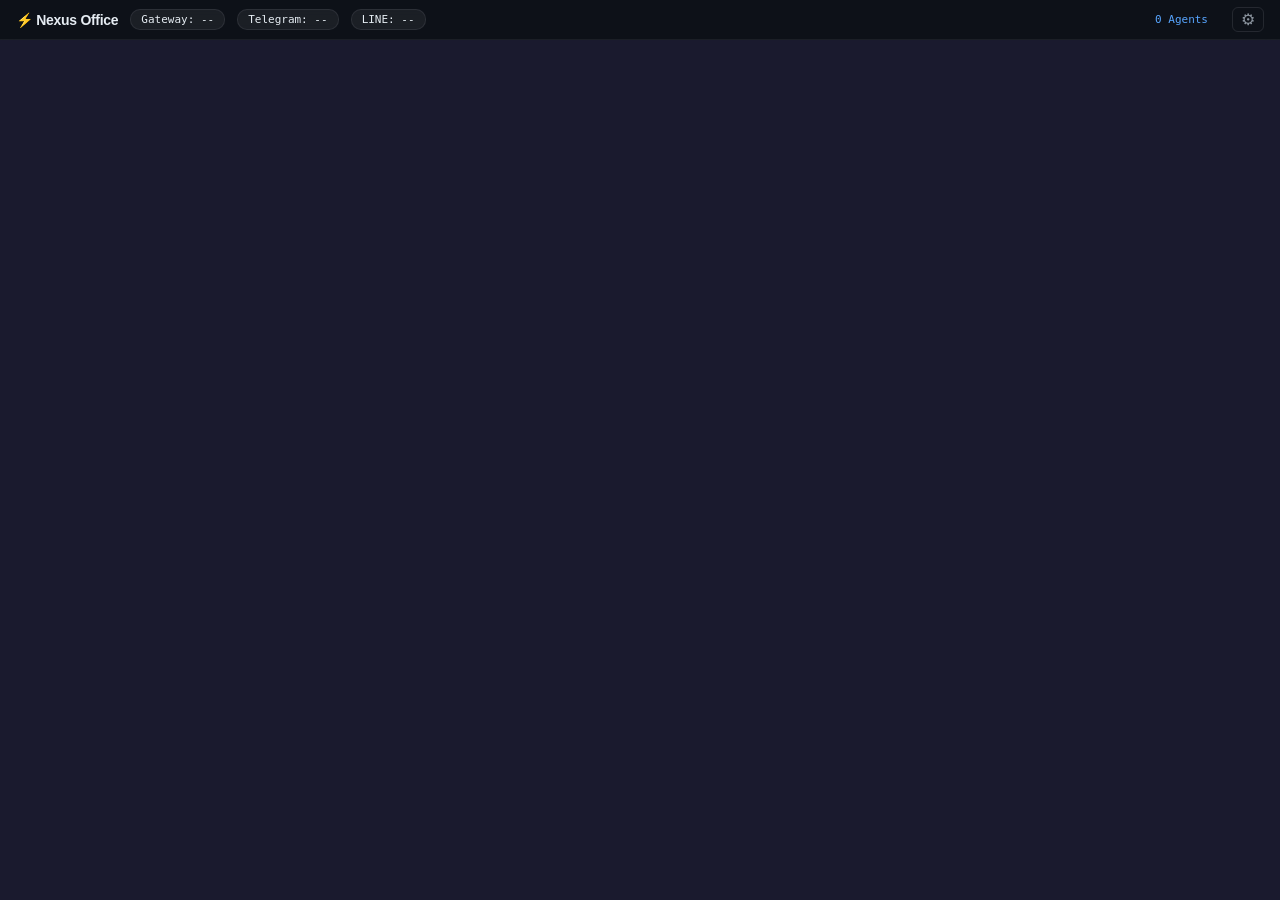
==== dashboard/index.html @ 784ea8e8 "feat: dashboard interactive upgrade — chat, notifications, settings, mobile - Fix roundRect polyfill" ====
<!DOCTYPE html>
<html lang="zh-Hant">
<head>
  <meta charset="UTF-8">
  <meta name="viewport" content="width=device-width, initial-scale=1.0, user-scalable=no, viewport-fit=cover">
  <title>⚡ Nexus Office — OpenClaw AI Agents</title>
  <link rel="icon" href="data:image/svg+xml,<svg xmlns='http://www.w3.org/2000/svg' viewBox='0 0 100 100'><text y='.9em' font-size='90'>⚡</text></svg>">
  <link rel="stylesheet" href="css/styles.css">
</head>
<body>
  <!-- Status Bar -->
  <div class="status-bar">
    <div class="status-left">
      <span class="logo">⚡ Nexus Office</span>
      <span class="status-pill" id="gw-pill">Gateway: --</span>
      <span class="status-pill" id="tg-pill">Telegram: --</span>
      <span class="status-pill" id="line-pill">LINE: --</span>
    </div>
    <div class="status-right">
      <span id="agent-count">0 Agents</span>
      <span id="clock"></span>
      <button class="settings-btn" id="settings-btn" title="設定">⚙</button>
    </div>
  </div>

  <!-- Main Canvas -->
  <canvas id="office"></canvas>

  <!-- Agent Info Panel (shown on hover) -->
  <div class="agent-panel" id="agent-panel" style="display:none">
    <div class="agent-panel-name" id="panel-name"></div>
    <div class="agent-panel-role" id="panel-role"></div>
    <div class="agent-panel-status" id="panel-status"></div>
  </div>

  <script src="js/pixel-sprites.js"></script>
  <script src="js/office-scene.js"></script>
  <script src="js/status-fetcher.js"></script>
  <script src="js/gateway-client.js"></script>
  <script src="js/notifications.js"></script>
  <script src="js/chat-panel.js"></script>
  <script src="js/settings-panel.js"></script>
  <script src="js/app.js"></script>
</body>
</html>
---- dashboard/css/styles.css ----
/* Nexus Office Dashboard — Pixel Art Theme */

:root {
  --bg: #1a1a2e;
  --bar-bg: rgba(13, 17, 23, 0.92);
  --text: #e6edf3;
  --text-dim: #8b949e;
  --green: #3fb950;
  --yellow: #d29922;
  --red: #f85149;
  --accent: #58a6ff;
  --font-mono: 'SF Mono', 'Fira Code', 'Cascadia Code', monospace;
  --font-sans: 'PingFang TC', 'Noto Sans TC', -apple-system, BlinkMacSystemFont, 'Segoe UI', sans-serif;
}

* { margin: 0; padding: 0; box-sizing: border-box; }

body {
  background: var(--bg);
  overflow: hidden;
  cursor: default;
  font-family: var(--font-sans);
}

/* Status Bar */
.status-bar {
  position: fixed;
  top: 0;
  left: 0;
  right: 0;
  height: 40px;
  background: var(--bar-bg);
  backdrop-filter: blur(8px);
  display: flex;
  justify-content: space-between;
  align-items: center;
  padding: 0 16px;
  z-index: 100;
  border-bottom: 1px solid rgba(255,255,255,0.06);
  font-size: 13px;
  color: var(--text);
}

.status-left, .status-right {
  display: flex;
  align-items: center;
  gap: 12px;
}

.logo {
  font-weight: 700;
  font-size: 14px;
  letter-spacing: -0.3px;
}

.status-pill {
  font-family: var(--font-mono);
  font-size: 11px;
  padding: 3px 10px;
  border-radius: 10px;
  background: rgba(255,255,255,0.06);
  border: 1px solid rgba(255,255,255,0.08);
}

.status-pill.ok {
  color: var(--green);
  border-color: rgba(63, 185, 80, 0.3);
  background: rgba(63, 185, 80, 0.08);
}

.status-pill.warn {
  color: var(--yellow);
  border-color: rgba(210, 153, 34, 0.3);
  background: rgba(210, 153, 34, 0.08);
}

.status-pill.err {
  color: var(--red);
  border-color: rgba(248, 81, 73, 0.3);
  background: rgba(248, 81, 73, 0.08);
}

#agent-count {
  font-family: var(--font-mono);
  font-size: 11px;
  color: var(--accent);
}

#clock {
  font-family: var(--font-mono);
  font-size: 11px;
  color: var(--text-dim);
}

/* Canvas — JS controls size via resize(); no vw/vh conflict */
#office {
  position: fixed;
  top: 0;
  left: 0;
  display: block;
  image-rendering: pixelated;
  image-rendering: crisp-edges;
}

/* Agent Info Panel */
.agent-panel {
  position: fixed;
  background: var(--bar-bg);
  backdrop-filter: blur(8px);
  border: 1px solid rgba(255,255,255,0.1);
  border-radius: 8px;
  padding: 10px 14px;
  z-index: 200;
  pointer-events: none;
  min-width: 140px;
}

.agent-panel-name {
  font-weight: 700;
  font-size: 13px;
  color: var(--text);
  margin-bottom: 2px;
}

.agent-panel-role {
  font-size: 11px;
  color: var(--accent);
  margin-bottom: 4px;
}

.agent-panel-status {
  font-family: var(--font-mono);
  font-size: 10px;
  color: var(--green);
}

/* Settings gear button */
.settings-btn {
  background: none;
  border: 1px solid rgba(255,255,255,0.1);
  border-radius: 6px;
  color: var(--text-dim);
  cursor: pointer;
  font-size: 16px;
  padding: 2px 8px;
  transition: color 0.2s, border-color 0.2s;
}
.settings-btn:hover {
  color: var(--text);
  border-color: rgba(255,255,255,0.2);
}

/* ═══════════════════════════════════════════════
   Chat Panel — 桌面右側 360px / 手機底部 70vh sheet
   ═══════════════════════════════════════════════ */
.chat-overlay {
  position: fixed; inset: 0;
  background: rgba(0,0,0,0.4);
  z-index: 290;
  opacity: 0;
  pointer-events: none;
  transition: opacity 0.3s;
}
.chat-overlay.open {
  opacity: 1;
  pointer-events: auto;
}

.chat-panel {
  position: fixed;
  top: 0; right: 0; bottom: 0;
  width: 360px;
  background: #0d1117;
  border-left: 1px solid rgba(255,255,255,0.08);
  z-index: 300;
  display: flex;
  flex-direction: column;
  transform: translateX(100%);
  transition: transform 0.3s ease;
}
.chat-panel.open {
  transform: translateX(0);
}

.chat-handle {
  display: none;
}

.chat-header {
  display: flex;
  justify-content: space-between;
  align-items: center;
  padding: 12px 16px;
  border-bottom: 1px solid rgba(255,255,255,0.06);
  flex-shrink: 0;
}

.chat-title {
  font-weight: 700;
  font-size: 14px;
  color: var(--text);
}

.chat-close-btn {
  background: none;
  border: none;
  color: var(--text-dim);
  cursor: pointer;
  font-size: 18px;
  padding: 4px 8px;
  border-radius: 4px;
  transition: background 0.2s;
}
.chat-close-btn:hover {
  background: rgba(255,255,255,0.08);
  color: var(--text);
}

.chat-offline {
  padding: 8px 16px;
  font-size: 12px;
  color: var(--yellow);
  background: rgba(210, 153, 34, 0.08);
  border-bottom: 1px solid rgba(210, 153, 34, 0.15);
  display: none;
}

.chat-messages {
  flex: 1;
  overflow-y: auto;
  padding: 12px 16px;
  display: flex;
  flex-direction: column;
  gap: 8px;
}

.chat-msg {
  display: flex;
}
.chat-msg-user { justify-content: flex-end; }
.chat-msg-agent { justify-content: flex-start; }
.chat-msg-system { justify-content: center; }

.chat-bubble {
  max-width: 80%;
  padding: 8px 12px;
  border-radius: 12px;
  font-size: 13px;
  line-height: 1.5;
  word-break: break-word;
}

.chat-msg-user .chat-bubble {
  background: var(--accent);
  color: #fff;
  border-bottom-right-radius: 4px;
}

.chat-msg-agent .chat-bubble {
  background: rgba(255,255,255,0.08);
  color: var(--text);
  border-bottom-left-radius: 4px;
}

.chat-msg-system .chat-bubble {
  background: rgba(255,255,255,0.04);
  color: var(--text-dim);
  font-size: 11px;
}

.chat-typing {
  padding: 4px 16px;
  font-size: 12px;
  color: var(--text-dim);
  font-style: italic;
  display: none;
}

.chat-input-area {
  display: flex;
  gap: 8px;
  padding: 12px 16px;
  padding-bottom: calc(12px + env(safe-area-inset-bottom, 0));
  border-top: 1px solid rgba(255,255,255,0.06);
  flex-shrink: 0;
}

.chat-input {
  flex: 1;
  background: rgba(255,255,255,0.06);
  border: 1px solid rgba(255,255,255,0.1);
  border-radius: 8px;
  padding: 8px 12px;
  color: var(--text);
  font-size: 13px;
  outline: none;
  font-family: inherit;
}
.chat-input:focus {
  border-color: var(--accent);
}
.chat-input:disabled {
  opacity: 0.4;
}

.chat-send-btn {
  background: var(--accent);
  color: #fff;
  border: none;
  border-radius: 8px;
  padding: 8px 16px;
  font-size: 13px;
  font-weight: 600;
  cursor: pointer;
  transition: opacity 0.2s;
  font-family: inherit;
}
.chat-send-btn:hover { opacity: 0.85; }
.chat-send-btn:disabled { opacity: 0.4; cursor: default; }

/* ═══════════════════════════════════════════════
   Toast Notifications
   ═══════════════════════════════════════════════ */
.toast-container {
  position: fixed;
  top: 52px;
  right: 16px;
  z-index: 400;
  display: flex;
  flex-direction: column;
  gap: 8px;
  pointer-events: none;
}

.toast {
  padding: 10px 16px;
  border-radius: 8px;
  font-size: 13px;
  color: var(--text);
  backdrop-filter: blur(8px);
  pointer-events: auto;
  cursor: pointer;
  transform: translateX(120%);
  opacity: 0;
  transition: transform 0.3s ease, opacity 0.3s ease;
  max-width: 320px;
  word-break: break-word;
}
.toast.show {
  transform: translateX(0);
  opacity: 1;
}
.toast.hide {
  transform: translateX(120%);
  opacity: 0;
}

.toast-info     { background: rgba(88, 166, 255, 0.15); border: 1px solid rgba(88, 166, 255, 0.3); }
.toast-success  { background: rgba(63, 185, 80, 0.15);  border: 1px solid rgba(63, 185, 80, 0.3); }
.toast-warning  { background: rgba(210, 153, 34, 0.15); border: 1px solid rgba(210, 153, 34, 0.3); }
.toast-error    { background: rgba(248, 81, 73, 0.15);  border: 1px solid rgba(248, 81, 73, 0.3); }

/* ═══════════════════════════════════════════════
   Settings Modal
   ═══════════════════════════════════════════════ */
.settings-overlay {
  position: fixed; inset: 0;
  background: rgba(0,0,0,0.5);
  z-index: 490;
  opacity: 0;
  pointer-events: none;
  transition: opacity 0.3s;
}
.settings-overlay.open {
  opacity: 1;
  pointer-events: auto;
}

.settings-modal {
  position: fixed;
  top: 50%; left: 50%;
  transform: translate(-50%, -50%) scale(0.95);
  background: #161b22;
  border: 1px solid rgba(255,255,255,0.1);
  border-radius: 12px;
  padding: 24px;
  z-index: 500;
  width: 360px;
  max-width: 90vw;
  opacity: 0;
  pointer-events: none;
  transition: transform 0.3s ease, opacity 0.3s ease;
}
.settings-modal.open {
  transform: translate(-50%, -50%) scale(1);
  opacity: 1;
  pointer-events: auto;
}

.settings-title {
  font-size: 16px;
  font-weight: 700;
  color: var(--text);
  margin-bottom: 16px;
}

.settings-field {
  margin-bottom: 12px;
}
.settings-field label {
  display: block;
  font-size: 12px;
  color: var(--text-dim);
  margin-bottom: 4px;
}
.settings-input {
  width: 100%;
  background: rgba(255,255,255,0.06);
  border: 1px solid rgba(255,255,255,0.1);
  border-radius: 6px;
  padding: 8px 10px;
  color: var(--text);
  font-size: 13px;
  font-family: var(--font-mono);
  outline: none;
}
.settings-input:focus {
  border-color: var(--accent);
}

.settings-status {
  font-size: 12px;
  padding: 6px 0;
  margin-bottom: 8px;
}
.settings-status-connected { color: var(--green); }
.settings-status-connecting { color: var(--yellow); }
.settings-status-disconnected { color: var(--text-dim); }

.settings-buttons {
  display: flex;
  gap: 8px;
  justify-content: flex-end;
  margin-top: 16px;
}
.settings-btn-test,
.settings-btn-cancel,
.settings-btn-save {
  border: 1px solid rgba(255,255,255,0.1);
  border-radius: 6px;
  padding: 6px 14px;
  font-size: 13px;
  cursor: pointer;
  font-family: inherit;
  transition: background 0.2s;
}
.settings-btn-test {
  background: none;
  color: var(--accent);
  border-color: rgba(88,166,255,0.3);
}
.settings-btn-test:hover { background: rgba(88,166,255,0.08); }
.settings-btn-cancel {
  background: none;
  color: var(--text-dim);
}
.settings-btn-cancel:hover { background: rgba(255,255,255,0.06); }
.settings-btn-save {
  background: var(--accent);
  color: #fff;
  border-color: var(--accent);
}
.settings-btn-save:hover { opacity: 0.85; }

/* ═══════════════════════════════════════════════
   Mobile Responsive
   ═══════════════════════════════════════════════ */
@media (max-width: 640px) {
  .status-bar {
    font-size: 11px;
    padding: 0 8px;
    padding-top: env(safe-area-inset-top, 0);
    flex-wrap: wrap;
    height: auto;
    min-height: 36px;
    gap: 4px;
  }
  .status-left, .status-right { gap: 6px; }
  .status-left { flex-wrap: wrap; }
  .status-pill { font-size: 10px; padding: 2px 6px; }
  .logo { font-size: 12px; }
  #clock { display: none; }

  /* Chat panel → bottom sheet */
  .chat-panel {
    top: auto; right: 0; bottom: 0; left: 0;
    width: 100%;
    height: 70vh;
    border-left: none;
    border-top: 1px solid rgba(255,255,255,0.08);
    border-radius: 16px 16px 0 0;
    transform: translateY(100%);
  }
  .chat-panel.open {
    transform: translateY(0);
  }
  .chat-handle {
    display: flex;
    justify-content: center;
    padding: 8px 0 4px;
    flex-shrink: 0;
  }
  .chat-handle span {
    width: 36px;
    height: 4px;
    background: rgba(255,255,255,0.2);
    border-radius: 2px;
    display: block;
  }

  /* Toast */
  .toast-container {
    top: auto;
    bottom: 16px;
    right: 8px;
    left: 8px;
  }
  .toast { max-width: 100%; }
}
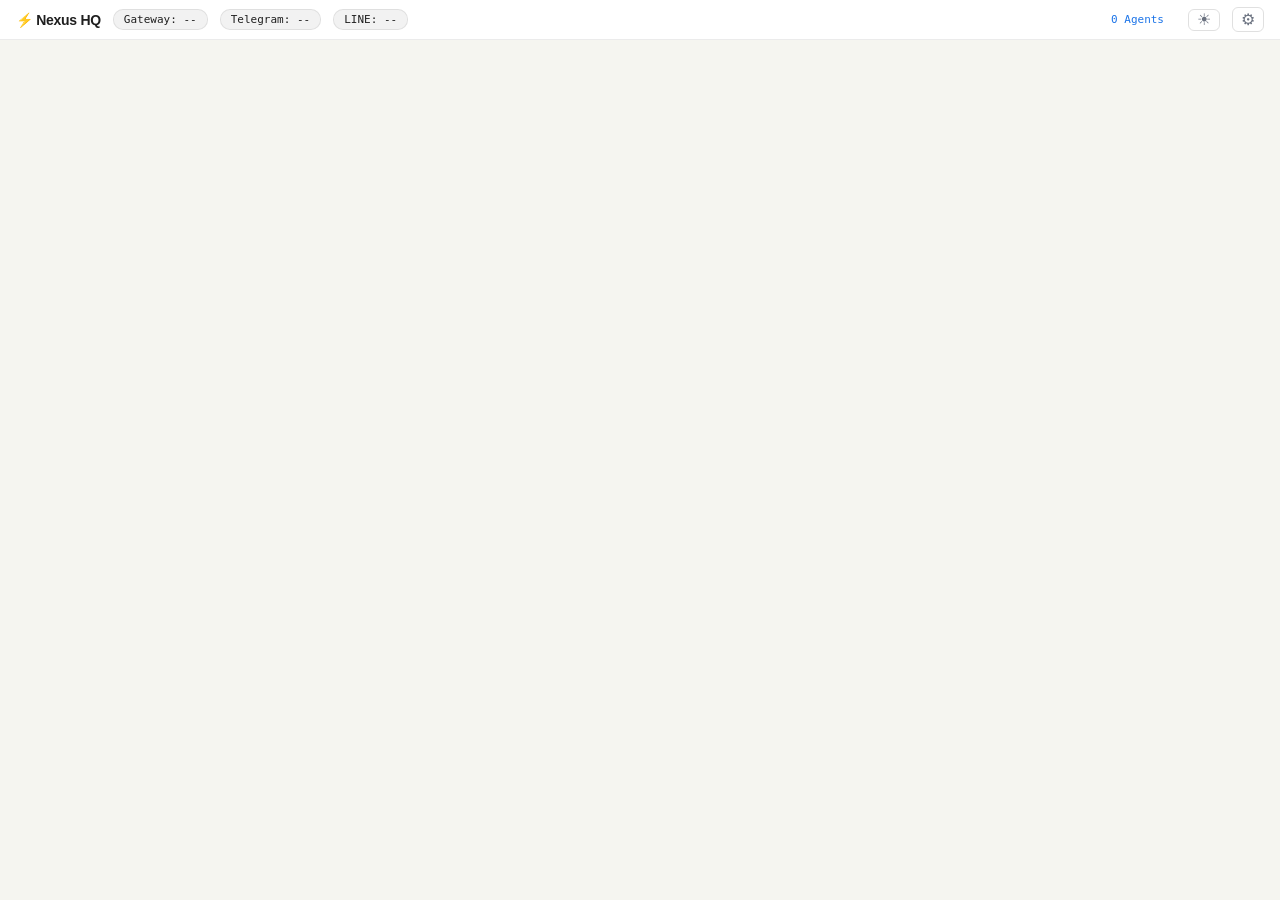
==== commit 8380844f: "feat: manufacturing HQ dashboard — 28x18 layout, OpenRouter streaming, dual theme - 28x18 pixel-art " ====
--- a/dashboard/index.html
+++ b/dashboard/index.html
@@ -9,34 +9,37 @@
 </head>
 <body>
   <!-- Status Bar -->
-  <div class="status-bar">
+  <div class="status-bar" role="banner">
     <div class="status-left">
-      <span class="logo">⚡ Nexus Office</span>
+      <span class="logo">⚡ Nexus HQ</span>
       <span class="status-pill" id="gw-pill">Gateway: --</span>
       <span class="status-pill" id="tg-pill">Telegram: --</span>
       <span class="status-pill" id="line-pill">LINE: --</span>
     </div>
     <div class="status-right">
-      <span id="agent-count">0 Agents</span>
-      <span id="clock"></span>
-      <button class="settings-btn" id="settings-btn" title="設定">⚙</button>
+      <span id="agent-count" aria-live="polite">0 Agents</span>
+      <span id="clock" aria-label="Clock"></span>
+      <button class="theme-btn" id="theme-btn" title="Toggle theme" aria-label="Toggle theme">☀</button>
+      <button class="settings-btn" id="settings-btn" title="Settings" aria-label="Settings">⚙</button>
     </div>
   </div>
 
   <!-- Main Canvas -->
-  <canvas id="office"></canvas>
+  <canvas id="office" role="img" aria-label="Manufacturing HQ pixel art office scene"></canvas>
 
   <!-- Agent Info Panel (shown on hover) -->
-  <div class="agent-panel" id="agent-panel" style="display:none">
+  <div class="agent-panel" id="agent-panel" style="display:none" role="tooltip">
     <div class="agent-panel-name" id="panel-name"></div>
     <div class="agent-panel-role" id="panel-role"></div>
     <div class="agent-panel-status" id="panel-status"></div>
   </div>
 
+  <!-- i18n MUST load first -->
+  <script src="js/i18n.js"></script>
   <script src="js/pixel-sprites.js"></script>
   <script src="js/office-scene.js"></script>
   <script src="js/status-fetcher.js"></script>
-  <script src="js/gateway-client.js"></script>
+  <script src="js/chat-client.js"></script>
   <script src="js/notifications.js"></script>
   <script src="js/chat-panel.js"></script>
   <script src="js/settings-panel.js"></script>
--- a/dashboard/css/styles.css
+++ b/dashboard/css/styles.css
@@ -1,16 +1,95 @@
-/* Nexus Office Dashboard — Pixel Art Theme */
-
+/* Nexus Office Dashboard — Enterprise Design System
+   Dual theme (light default / dark toggle)
+   Zero hardcoded colors — all via CSS custom properties */
+
+/* ═══════════════════════════════════════════════
+   Design Tokens (Light Theme — Default)
+   ═══════════════════════════════════════════════ */
 :root {
+  --bg: #f5f5f0;
+  --bar-bg: rgba(255, 255, 255, 0.95);
+  --bar-border: rgba(0, 0, 0, 0.08);
+  --text: #1f1f1f;
+  --text-dim: #6b7280;
+  --green: #16a34a;
+  --yellow: #ca8a04;
+  --red: #dc2626;
+  --accent: #1a73e8;
+  --surface: #ffffff;
+  --surface-hover: rgba(0, 0, 0, 0.04);
+  --input-bg: #f1f3f4;
+  --input-border: rgba(0, 0, 0, 0.12);
+  --input-focus: #1a73e8;
+  --overlay: rgba(0, 0, 0, 0.3);
+  --chat-bg: #ffffff;
+  --chat-border: rgba(0, 0, 0, 0.06);
+  --chat-agent-bg: rgba(0, 0, 0, 0.05);
+  --chat-agent-text: #1f1f1f;
+  --modal-bg: #ffffff;
+  --modal-border: rgba(0, 0, 0, 0.1);
+  --pill-bg: rgba(0, 0, 0, 0.05);
+  --pill-border: rgba(0, 0, 0, 0.08);
+  --pill-ok-bg: rgba(22, 163, 74, 0.08);
+  --pill-ok-border: rgba(22, 163, 74, 0.3);
+  --pill-warn-bg: rgba(202, 138, 4, 0.08);
+  --pill-warn-border: rgba(202, 138, 4, 0.3);
+  --pill-err-bg: rgba(220, 38, 38, 0.08);
+  --pill-err-border: rgba(220, 38, 38, 0.3);
+  --toast-info-bg: rgba(26, 115, 232, 0.12);
+  --toast-info-border: rgba(26, 115, 232, 0.3);
+  --toast-ok-bg: rgba(22, 163, 74, 0.12);
+  --toast-ok-border: rgba(22, 163, 74, 0.3);
+  --toast-warn-bg: rgba(202, 138, 4, 0.12);
+  --toast-warn-border: rgba(202, 138, 4, 0.3);
+  --toast-err-bg: rgba(220, 38, 38, 0.12);
+  --toast-err-border: rgba(220, 38, 38, 0.3);
+  --font-mono: 'SF Mono', 'Fira Code', 'Cascadia Code', monospace;
+  --font-sans: 'PingFang TC', 'Noto Sans TC', -apple-system, BlinkMacSystemFont, 'Segoe UI', sans-serif;
+  --shadow: 0 2px 8px rgba(0, 0, 0, 0.08);
+}
+
+/* ═══════════════════════════════════════════════
+   Dark Theme Override
+   ═══════════════════════════════════════════════ */
+:root[data-theme="dark"] {
   --bg: #1a1a2e;
   --bar-bg: rgba(13, 17, 23, 0.92);
+  --bar-border: rgba(255, 255, 255, 0.06);
   --text: #e6edf3;
   --text-dim: #8b949e;
   --green: #3fb950;
   --yellow: #d29922;
   --red: #f85149;
   --accent: #58a6ff;
-  --font-mono: 'SF Mono', 'Fira Code', 'Cascadia Code', monospace;
-  --font-sans: 'PingFang TC', 'Noto Sans TC', -apple-system, BlinkMacSystemFont, 'Segoe UI', sans-serif;
+  --surface: #0d1117;
+  --surface-hover: rgba(255, 255, 255, 0.06);
+  --input-bg: rgba(255, 255, 255, 0.06);
+  --input-border: rgba(255, 255, 255, 0.1);
+  --input-focus: #58a6ff;
+  --overlay: rgba(0, 0, 0, 0.4);
+  --chat-bg: #0d1117;
+  --chat-border: rgba(255, 255, 255, 0.08);
+  --chat-agent-bg: rgba(255, 255, 255, 0.08);
+  --chat-agent-text: #e6edf3;
+  --modal-bg: #161b22;
+  --modal-border: rgba(255, 255, 255, 0.1);
+  --pill-bg: rgba(255, 255, 255, 0.06);
+  --pill-border: rgba(255, 255, 255, 0.08);
+  --pill-ok-bg: rgba(63, 185, 80, 0.08);
+  --pill-ok-border: rgba(63, 185, 80, 0.3);
+  --pill-warn-bg: rgba(210, 153, 34, 0.08);
+  --pill-warn-border: rgba(210, 153, 34, 0.3);
+  --pill-err-bg: rgba(248, 81, 73, 0.08);
+  --pill-err-border: rgba(248, 81, 73, 0.3);
+  --toast-info-bg: rgba(88, 166, 255, 0.15);
+  --toast-info-border: rgba(88, 166, 255, 0.3);
+  --toast-ok-bg: rgba(63, 185, 80, 0.15);
+  --toast-ok-border: rgba(63, 185, 80, 0.3);
+  --toast-warn-bg: rgba(210, 153, 34, 0.15);
+  --toast-warn-border: rgba(210, 153, 34, 0.3);
+  --toast-err-bg: rgba(248, 81, 73, 0.15);
+  --toast-err-border: rgba(248, 81, 73, 0.3);
+  --shadow: 0 2px 8px rgba(0, 0, 0, 0.3);
 }
 
 * { margin: 0; padding: 0; box-sizing: border-box; }
@@ -20,14 +99,15 @@
   overflow: hidden;
   cursor: default;
   font-family: var(--font-sans);
-}
-
-/* Status Bar */
+  color: var(--text);
+}
+
+/* ═══════════════════════════════════════════════
+   Status Bar
+   ═══════════════════════════════════════════════ */
 .status-bar {
   position: fixed;
-  top: 0;
-  left: 0;
-  right: 0;
+  top: 0; left: 0; right: 0;
   height: 40px;
   background: var(--bar-bg);
   backdrop-filter: blur(8px);
@@ -36,7 +116,7 @@
   align-items: center;
   padding: 0 16px;
   z-index: 100;
-  border-bottom: 1px solid rgba(255,255,255,0.06);
+  border-bottom: 1px solid var(--bar-border);
   font-size: 13px;
   color: var(--text);
 }
@@ -58,26 +138,26 @@
   font-size: 11px;
   padding: 3px 10px;
   border-radius: 10px;
-  background: rgba(255,255,255,0.06);
-  border: 1px solid rgba(255,255,255,0.08);
+  background: var(--pill-bg);
+  border: 1px solid var(--pill-border);
 }
 
 .status-pill.ok {
   color: var(--green);
-  border-color: rgba(63, 185, 80, 0.3);
-  background: rgba(63, 185, 80, 0.08);
+  border-color: var(--pill-ok-border);
+  background: var(--pill-ok-bg);
 }
 
 .status-pill.warn {
   color: var(--yellow);
-  border-color: rgba(210, 153, 34, 0.3);
-  background: rgba(210, 153, 34, 0.08);
+  border-color: var(--pill-warn-border);
+  background: var(--pill-warn-bg);
 }
 
 .status-pill.err {
   color: var(--red);
-  border-color: rgba(248, 81, 73, 0.3);
-  background: rgba(248, 81, 73, 0.08);
+  border-color: var(--pill-err-border);
+  background: var(--pill-err-bg);
 }
 
 #agent-count {
@@ -92,27 +172,72 @@
   color: var(--text-dim);
 }
 
-/* Canvas — JS controls size via resize(); no vw/vh conflict */
+/* Theme toggle button */
+.theme-btn {
+  background: none;
+  border: 1px solid var(--input-border);
+  border-radius: 6px;
+  color: var(--text-dim);
+  cursor: pointer;
+  font-size: 16px;
+  padding: 2px 8px;
+  transition: color 0.2s, border-color 0.2s;
+  line-height: 1;
+}
+.theme-btn:hover {
+  color: var(--text);
+  border-color: var(--accent);
+}
+.theme-btn:focus-visible {
+  outline: 2px solid var(--accent);
+  outline-offset: 2px;
+}
+
+/* Settings gear button */
+.settings-btn {
+  background: none;
+  border: 1px solid var(--input-border);
+  border-radius: 6px;
+  color: var(--text-dim);
+  cursor: pointer;
+  font-size: 16px;
+  padding: 2px 8px;
+  transition: color 0.2s, border-color 0.2s;
+}
+.settings-btn:hover {
+  color: var(--text);
+  border-color: var(--accent);
+}
+.settings-btn:focus-visible {
+  outline: 2px solid var(--accent);
+  outline-offset: 2px;
+}
+
+/* ═══════════════════════════════════════════════
+   Canvas
+   ═══════════════════════════════════════════════ */
 #office {
   position: fixed;
-  top: 0;
-  left: 0;
+  top: 0; left: 0;
   display: block;
   image-rendering: pixelated;
   image-rendering: crisp-edges;
 }
 
-/* Agent Info Panel */
+/* ═══════════════════════════════════════════════
+   Agent Info Panel
+   ═══════════════════════════════════════════════ */
 .agent-panel {
   position: fixed;
   background: var(--bar-bg);
   backdrop-filter: blur(8px);
-  border: 1px solid rgba(255,255,255,0.1);
+  border: 1px solid var(--modal-border);
   border-radius: 8px;
   padding: 10px 14px;
   z-index: 200;
   pointer-events: none;
   min-width: 140px;
+  box-shadow: var(--shadow);
 }
 
 .agent-panel-name {
@@ -134,28 +259,12 @@
   color: var(--green);
 }
 
-/* Settings gear button */
-.settings-btn {
-  background: none;
-  border: 1px solid rgba(255,255,255,0.1);
-  border-radius: 6px;
-  color: var(--text-dim);
-  cursor: pointer;
-  font-size: 16px;
-  padding: 2px 8px;
-  transition: color 0.2s, border-color 0.2s;
-}
-.settings-btn:hover {
-  color: var(--text);
-  border-color: rgba(255,255,255,0.2);
-}
-
-/* ═══════════════════════════════════════════════
-   Chat Panel — 桌面右側 360px / 手機底部 70vh sheet
+/* ═══════════════════════════════════════════════
+   Chat Panel
    ═══════════════════════════════════════════════ */
 .chat-overlay {
   position: fixed; inset: 0;
-  background: rgba(0,0,0,0.4);
+  background: var(--overlay);
   z-index: 290;
   opacity: 0;
   pointer-events: none;
@@ -170,8 +279,8 @@
   position: fixed;
   top: 0; right: 0; bottom: 0;
   width: 360px;
-  background: #0d1117;
-  border-left: 1px solid rgba(255,255,255,0.08);
+  background: var(--chat-bg);
+  border-left: 1px solid var(--chat-border);
   z-index: 300;
   display: flex;
   flex-direction: column;
@@ -182,16 +291,14 @@
   transform: translateX(0);
 }
 
-.chat-handle {
-  display: none;
-}
+.chat-handle { display: none; }
 
 .chat-header {
   display: flex;
   justify-content: space-between;
   align-items: center;
   padding: 12px 16px;
-  border-bottom: 1px solid rgba(255,255,255,0.06);
+  border-bottom: 1px solid var(--chat-border);
   flex-shrink: 0;
 }
 
@@ -212,16 +319,20 @@
   transition: background 0.2s;
 }
 .chat-close-btn:hover {
-  background: rgba(255,255,255,0.08);
-  color: var(--text);
+  background: var(--surface-hover);
+  color: var(--text);
+}
+.chat-close-btn:focus-visible {
+  outline: 2px solid var(--accent);
+  outline-offset: 2px;
 }
 
 .chat-offline {
   padding: 8px 16px;
   font-size: 12px;
   color: var(--yellow);
-  background: rgba(210, 153, 34, 0.08);
-  border-bottom: 1px solid rgba(210, 153, 34, 0.15);
+  background: var(--pill-warn-bg);
+  border-bottom: 1px solid var(--pill-warn-border);
   display: none;
 }
 
@@ -234,9 +345,7 @@
   gap: 8px;
 }
 
-.chat-msg {
-  display: flex;
-}
+.chat-msg { display: flex; }
 .chat-msg-user { justify-content: flex-end; }
 .chat-msg-agent { justify-content: flex-start; }
 .chat-msg-system { justify-content: center; }
@@ -257,13 +366,13 @@
 }
 
 .chat-msg-agent .chat-bubble {
-  background: rgba(255,255,255,0.08);
-  color: var(--text);
+  background: var(--chat-agent-bg);
+  color: var(--chat-agent-text);
   border-bottom-left-radius: 4px;
 }
 
 .chat-msg-system .chat-bubble {
-  background: rgba(255,255,255,0.04);
+  background: var(--surface-hover);
   color: var(--text-dim);
   font-size: 11px;
 }
@@ -281,14 +390,14 @@
   gap: 8px;
   padding: 12px 16px;
   padding-bottom: calc(12px + env(safe-area-inset-bottom, 0));
-  border-top: 1px solid rgba(255,255,255,0.06);
+  border-top: 1px solid var(--chat-border);
   flex-shrink: 0;
 }
 
 .chat-input {
   flex: 1;
-  background: rgba(255,255,255,0.06);
-  border: 1px solid rgba(255,255,255,0.1);
+  background: var(--input-bg);
+  border: 1px solid var(--input-border);
   border-radius: 8px;
   padding: 8px 12px;
   color: var(--text);
@@ -297,7 +406,7 @@
   font-family: inherit;
 }
 .chat-input:focus {
-  border-color: var(--accent);
+  border-color: var(--input-focus);
 }
 .chat-input:disabled {
   opacity: 0.4;
@@ -317,14 +426,17 @@
 }
 .chat-send-btn:hover { opacity: 0.85; }
 .chat-send-btn:disabled { opacity: 0.4; cursor: default; }
+.chat-send-btn:focus-visible {
+  outline: 2px solid var(--accent);
+  outline-offset: 2px;
+}
 
 /* ═══════════════════════════════════════════════
    Toast Notifications
    ═══════════════════════════════════════════════ */
 .toast-container {
   position: fixed;
-  top: 52px;
-  right: 16px;
+  top: 52px; right: 16px;
   z-index: 400;
   display: flex;
   flex-direction: column;
@@ -346,26 +458,20 @@
   max-width: 320px;
   word-break: break-word;
 }
-.toast.show {
-  transform: translateX(0);
-  opacity: 1;
-}
-.toast.hide {
-  transform: translateX(120%);
-  opacity: 0;
-}
-
-.toast-info     { background: rgba(88, 166, 255, 0.15); border: 1px solid rgba(88, 166, 255, 0.3); }
-.toast-success  { background: rgba(63, 185, 80, 0.15);  border: 1px solid rgba(63, 185, 80, 0.3); }
-.toast-warning  { background: rgba(210, 153, 34, 0.15); border: 1px solid rgba(210, 153, 34, 0.3); }
-.toast-error    { background: rgba(248, 81, 73, 0.15);  border: 1px solid rgba(248, 81, 73, 0.3); }
+.toast.show { transform: translateX(0); opacity: 1; }
+.toast.hide { transform: translateX(120%); opacity: 0; }
+
+.toast-info    { background: var(--toast-info-bg); border: 1px solid var(--toast-info-border); }
+.toast-success { background: var(--toast-ok-bg);   border: 1px solid var(--toast-ok-border); }
+.toast-warning { background: var(--toast-warn-bg); border: 1px solid var(--toast-warn-border); }
+.toast-error   { background: var(--toast-err-bg);  border: 1px solid var(--toast-err-border); }
 
 /* ═══════════════════════════════════════════════
    Settings Modal
    ═══════════════════════════════════════════════ */
 .settings-overlay {
   position: fixed; inset: 0;
-  background: rgba(0,0,0,0.5);
+  background: var(--overlay);
   z-index: 490;
   opacity: 0;
   pointer-events: none;
@@ -380,16 +486,19 @@
   position: fixed;
   top: 50%; left: 50%;
   transform: translate(-50%, -50%) scale(0.95);
-  background: #161b22;
-  border: 1px solid rgba(255,255,255,0.1);
+  background: var(--modal-bg);
+  border: 1px solid var(--modal-border);
   border-radius: 12px;
   padding: 24px;
   z-index: 500;
   width: 360px;
   max-width: 90vw;
+  max-height: 85vh;
+  overflow-y: auto;
   opacity: 0;
   pointer-events: none;
   transition: transform 0.3s ease, opacity 0.3s ease;
+  box-shadow: var(--shadow);
 }
 .settings-modal.open {
   transform: translate(-50%, -50%) scale(1);
@@ -415,8 +524,8 @@
 }
 .settings-input {
   width: 100%;
-  background: rgba(255,255,255,0.06);
-  border: 1px solid rgba(255,255,255,0.1);
+  background: var(--input-bg);
+  border: 1px solid var(--input-border);
   border-radius: 6px;
   padding: 8px 10px;
   color: var(--text);
@@ -425,7 +534,7 @@
   outline: none;
 }
 .settings-input:focus {
-  border-color: var(--accent);
+  border-color: var(--input-focus);
 }
 
 .settings-status {
@@ -446,7 +555,7 @@
 .settings-btn-test,
 .settings-btn-cancel,
 .settings-btn-save {
-  border: 1px solid rgba(255,255,255,0.1);
+  border: 1px solid var(--input-border);
   border-radius: 6px;
   padding: 6px 14px;
   font-size: 13px;
@@ -454,23 +563,64 @@
   font-family: inherit;
   transition: background 0.2s;
 }
+.settings-btn-test:focus-visible,
+.settings-btn-cancel:focus-visible,
+.settings-btn-save:focus-visible {
+  outline: 2px solid var(--accent);
+  outline-offset: 2px;
+}
 .settings-btn-test {
   background: none;
   color: var(--accent);
-  border-color: rgba(88,166,255,0.3);
-}
-.settings-btn-test:hover { background: rgba(88,166,255,0.08); }
+  border-color: var(--toast-info-border);
+}
+.settings-btn-test:hover { background: var(--toast-info-bg); }
 .settings-btn-cancel {
   background: none;
   color: var(--text-dim);
 }
-.settings-btn-cancel:hover { background: rgba(255,255,255,0.06); }
+.settings-btn-cancel:hover { background: var(--surface-hover); }
 .settings-btn-save {
   background: var(--accent);
   color: #fff;
   border-color: var(--accent);
 }
 .settings-btn-save:hover { opacity: 0.85; }
+
+/* Settings select (language / chat mode) */
+.settings-select {
+  appearance: none;
+  -webkit-appearance: none;
+  background: var(--input-bg) url("data:image/svg+xml,%3Csvg xmlns='http://www.w3.org/2000/svg' width='10' height='6'%3E%3Cpath d='M0 0l5 6 5-6z' fill='%238b949e'/%3E%3C/svg%3E") no-repeat right 10px center;
+  background-size: 10px 6px;
+  padding-right: 28px;
+  cursor: pointer;
+}
+
+/* Settings mode fields container */
+.settings-mode-fields {
+  transition: opacity 0.2s;
+}
+
+/* Telegram deep link button */
+.chat-tg-link {
+  display: block;
+  text-align: center;
+  padding: 10px 16px;
+  margin: 8px 16px;
+  background: #0088cc;
+  color: #fff;
+  border-radius: 8px;
+  font-size: 13px;
+  font-weight: 600;
+  text-decoration: none;
+  transition: opacity 0.2s;
+}
+.chat-tg-link:hover { opacity: 0.85; }
+.chat-tg-link:focus-visible {
+  outline: 2px solid var(--accent);
+  outline-offset: 2px;
+}
 
 /* ═══════════════════════════════════════════════
    Mobile Responsive
@@ -491,13 +641,13 @@
   .logo { font-size: 12px; }
   #clock { display: none; }
 
-  /* Chat panel → bottom sheet */
+  /* Chat panel -> bottom sheet */
   .chat-panel {
     top: auto; right: 0; bottom: 0; left: 0;
     width: 100%;
     height: 70vh;
     border-left: none;
-    border-top: 1px solid rgba(255,255,255,0.08);
+    border-top: 1px solid var(--chat-border);
     border-radius: 16px 16px 0 0;
     transform: translateY(100%);
   }
@@ -513,7 +663,7 @@
   .chat-handle span {
     width: 36px;
     height: 4px;
-    background: rgba(255,255,255,0.2);
+    background: var(--input-border);
     border-radius: 2px;
     display: block;
   }
@@ -527,3 +677,18 @@
   }
   .toast { max-width: 100%; }
 }
+
+/* ═══════════════════════════════════════════════
+   Accessibility: Reduced Motion
+   ═══════════════════════════════════════════════ */
+@media (prefers-reduced-motion: reduce) {
+  .chat-panel,
+  .chat-overlay,
+  .settings-overlay,
+  .settings-modal,
+  .toast,
+  .theme-btn,
+  .settings-btn {
+    transition: none;
+  }
+}
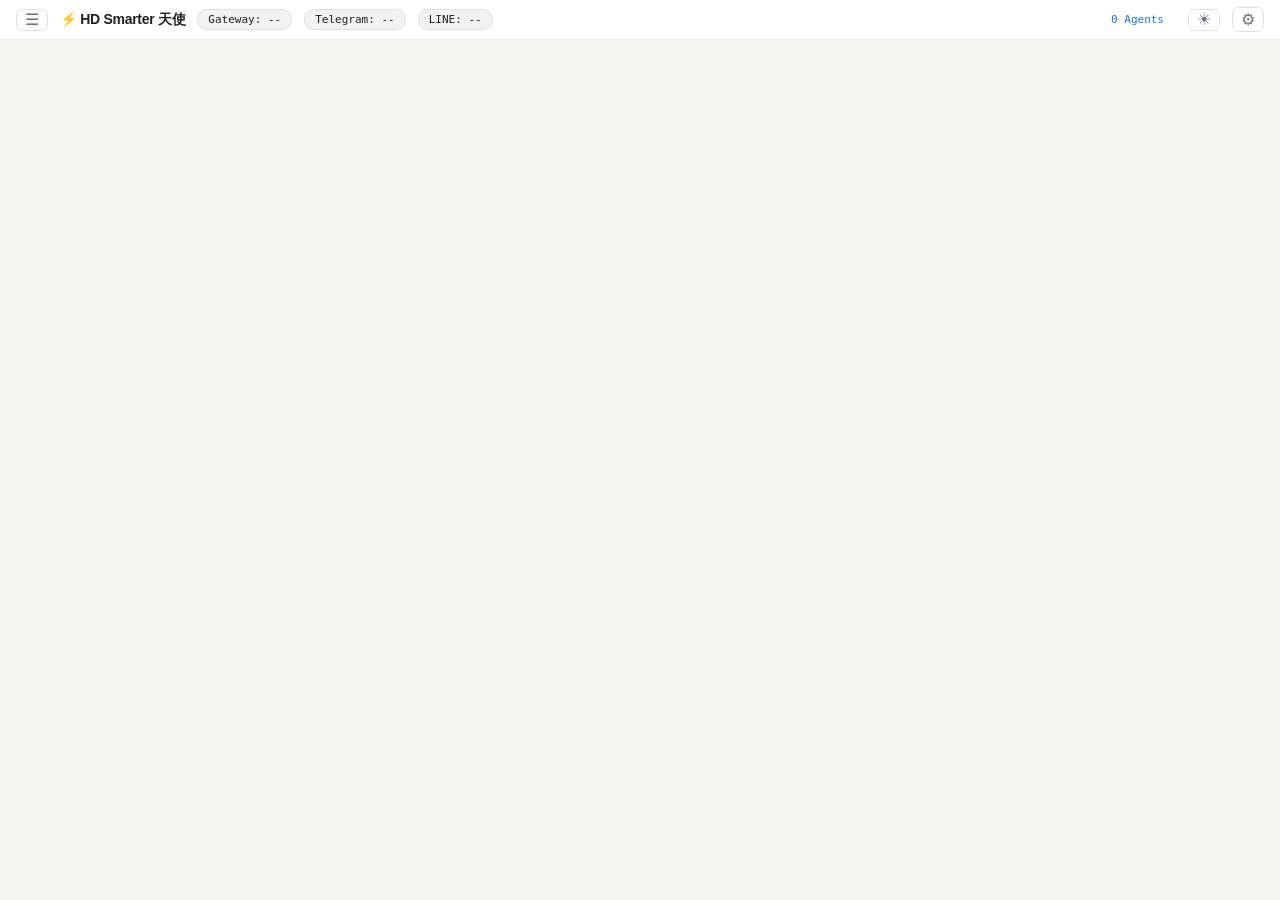
==== commit b94a4036: "feat: rebrand nexus→hdsmarter, add agent sidebar, rename repo to AIAgent - Replace all nexus-* local" ====
--- a/dashboard/index.html
+++ b/dashboard/index.html
@@ -3,7 +3,7 @@
 <head>
   <meta charset="UTF-8">
   <meta name="viewport" content="width=device-width, initial-scale=1.0, user-scalable=no, viewport-fit=cover">
-  <title>⚡ Nexus Office — OpenClaw AI Agents</title>
+  <title>⚡ HD Smarter 天使 — OpenClaw AI Agents</title>
   <link rel="icon" href="data:image/svg+xml,<svg xmlns='http://www.w3.org/2000/svg' viewBox='0 0 100 100'><text y='.9em' font-size='90'>⚡</text></svg>">
   <link rel="stylesheet" href="css/styles.css">
 </head>
@@ -11,7 +11,8 @@
   <!-- Status Bar -->
   <div class="status-bar" role="banner">
     <div class="status-left">
-      <span class="logo">⚡ Nexus HQ</span>
+      <button class="hamburger-btn" id="hamburger-btn" aria-label="Toggle agent list">☰</button>
+      <span class="logo">⚡ HD Smarter 天使</span>
       <span class="status-pill" id="gw-pill">Gateway: --</span>
       <span class="status-pill" id="tg-pill">Telegram: --</span>
       <span class="status-pill" id="line-pill">LINE: --</span>
@@ -23,6 +24,14 @@
       <button class="settings-btn" id="settings-btn" title="Settings" aria-label="Settings">⚙</button>
     </div>
   </div>
+
+  <!-- Left Agent Sidebar -->
+  <aside class="agent-sidebar" id="agent-sidebar" role="navigation" aria-label="Agent list">
+    <div class="sidebar-header">
+      <span class="sidebar-title" id="sidebar-title">Agents</span>
+    </div>
+    <ul class="sidebar-agent-list" id="sidebar-agent-list" role="list"></ul>
+  </aside>
 
   <!-- Main Canvas -->
   <canvas id="office" role="img" aria-label="Manufacturing HQ pixel art office scene"></canvas>
--- a/dashboard/css/styles.css
+++ b/dashboard/css/styles.css
@@ -1,4 +1,4 @@
-/* Nexus Office Dashboard — Enterprise Design System
+/* HD Smarter 天使 Dashboard — Enterprise Design System
    Dual theme (light default / dark toggle)
    Zero hardcoded colors — all via CSS custom properties */
 
@@ -214,6 +214,104 @@
 }
 
 /* ═══════════════════════════════════════════════
+   Hamburger Button
+   ═══════════════════════════════════════════════ */
+.hamburger-btn {
+  background: none;
+  border: 1px solid var(--input-border);
+  border-radius: 6px;
+  color: var(--text-dim);
+  cursor: pointer;
+  font-size: 16px;
+  padding: 2px 8px;
+  line-height: 1;
+  transition: color 0.2s, border-color 0.2s;
+}
+.hamburger-btn:hover {
+  color: var(--text);
+  border-color: var(--accent);
+}
+.hamburger-btn:focus-visible {
+  outline: 2px solid var(--accent);
+  outline-offset: 2px;
+}
+
+/* ═══════════════════════════════════════════════
+   Agent Sidebar
+   ═══════════════════════════════════════════════ */
+.agent-sidebar {
+  position: fixed;
+  top: 40px;
+  left: 0;
+  width: 220px;
+  height: calc(100% - 40px);
+  background: var(--surface);
+  border-right: 1px solid var(--bar-border);
+  z-index: 150;
+  transform: translateX(-100%);
+  transition: transform 0.25s ease;
+  overflow-y: auto;
+}
+.agent-sidebar.open {
+  transform: translateX(0);
+}
+
+.sidebar-header {
+  padding: 12px 16px;
+  border-bottom: 1px solid var(--bar-border);
+  font-weight: 700;
+  font-size: 14px;
+  color: var(--text);
+}
+
+.sidebar-agent-list {
+  list-style: none;
+  margin: 0;
+  padding: 0;
+}
+
+.sidebar-agent-item {
+  display: flex;
+  align-items: center;
+  gap: 8px;
+  padding: 10px 16px;
+  cursor: pointer;
+  border-bottom: 1px solid var(--bar-border);
+  transition: background 0.15s;
+}
+.sidebar-agent-item:hover {
+  background: var(--input-bg);
+}
+.sidebar-agent-item.active {
+  background: var(--accent);
+  color: #fff;
+}
+
+.agent-color-dot {
+  width: 10px;
+  height: 10px;
+  border-radius: 50%;
+  flex-shrink: 0;
+}
+
+.sidebar-agent-name {
+  font-size: 13px;
+  font-weight: 600;
+  color: var(--text);
+}
+.sidebar-agent-item.active .sidebar-agent-name {
+  color: #fff;
+}
+
+.sidebar-agent-role {
+  font-size: 11px;
+  color: var(--text-dim);
+}
+.sidebar-agent-item.active .sidebar-agent-role {
+  color: rgba(255, 255, 255, 0.8);
+}
+
+/* ═══════════════════════════════════════════════
    Canvas
    ═══════════════════════════════════════════════ */
 #office {
@@ -640,6 +738,9 @@
   .status-pill { font-size: 10px; padding: 2px 6px; }
   .logo { font-size: 12px; }
   #clock { display: none; }
+
+  /* Sidebar full-width on mobile */
+  .agent-sidebar { width: 100%; }
 
   /* Chat panel -> bottom sheet */
   .chat-panel {
@@ -688,7 +789,8 @@
   .settings-modal,
   .toast,
   .theme-btn,
-  .settings-btn {
+  .settings-btn,
+  .agent-sidebar {
     transition: none;
   }
 }
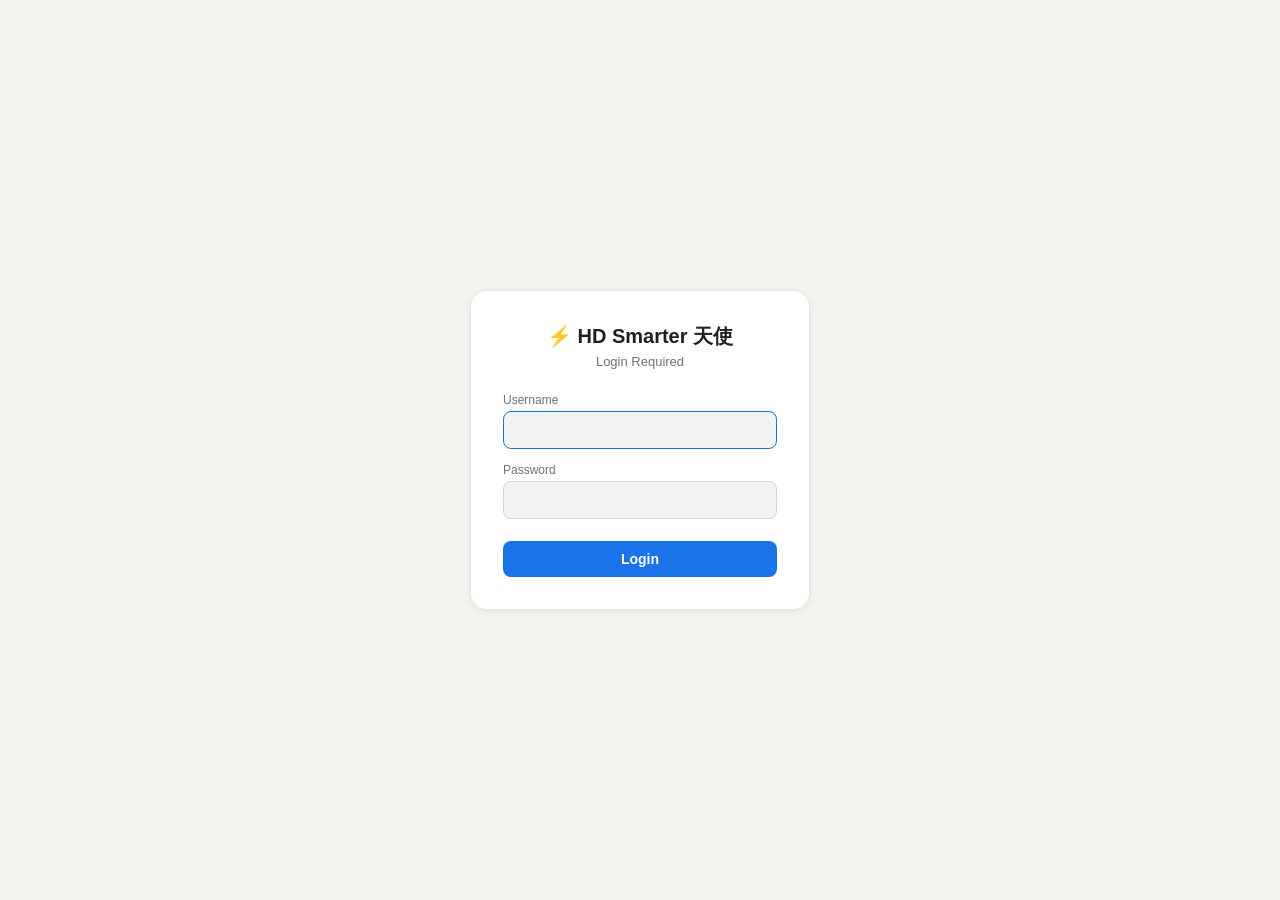
==== commit d3da5093: "feat: Gateway API 對話模式 + 登入閘門 + 斷線通知修復 - 新增 Gateway HTTP API (OpenClaw /v1/chat/completions) 對話模式 - " ====
--- a/dashboard/index.html
+++ b/dashboard/index.html
@@ -43,8 +43,9 @@
     <div class="agent-panel-status" id="panel-status"></div>
   </div>
 
-  <!-- i18n MUST load first -->
+  <!-- i18n + auth gate MUST load first -->
   <script src="js/i18n.js"></script>
+  <script src="js/auth-gate.js"></script>
   <script src="js/pixel-sprites.js"></script>
   <script src="js/office-scene.js"></script>
   <script src="js/status-fetcher.js"></script>
--- a/dashboard/css/styles.css
+++ b/dashboard/css/styles.css
@@ -721,6 +721,125 @@
 }
 
 /* ═══════════════════════════════════════════════
+   Auth Gate
+   ═══════════════════════════════════════════════ */
+.auth-overlay {
+  position: fixed; inset: 0;
+  background: var(--bg);
+  z-index: 9999;
+  display: flex;
+  align-items: center;
+  justify-content: center;
+  transition: opacity 0.3s;
+}
+.auth-overlay.auth-fade-out {
+  opacity: 0;
+  pointer-events: none;
+}
+
+.auth-box {
+  background: var(--modal-bg);
+  border: 1px solid var(--modal-border);
+  border-radius: 16px;
+  padding: 32px;
+  width: 340px;
+  max-width: 90vw;
+  box-shadow: var(--shadow);
+  text-align: center;
+}
+
+.auth-logo {
+  font-size: 20px;
+  font-weight: 700;
+  margin-bottom: 4px;
+  color: var(--text);
+}
+
+.auth-title {
+  font-size: 13px;
+  color: var(--text-dim);
+  margin-bottom: 24px;
+}
+
+.auth-field {
+  margin-bottom: 14px;
+  text-align: left;
+}
+.auth-field label {
+  display: block;
+  font-size: 12px;
+  color: var(--text-dim);
+  margin-bottom: 4px;
+}
+.auth-input {
+  width: 100%;
+  background: var(--input-bg);
+  border: 1px solid var(--input-border);
+  border-radius: 8px;
+  padding: 10px 12px;
+  color: var(--text);
+  font-size: 14px;
+  font-family: inherit;
+  outline: none;
+}
+.auth-input:focus {
+  border-color: var(--input-focus);
+}
+
+.auth-error {
+  font-size: 12px;
+  color: var(--red);
+  margin-bottom: 8px;
+  opacity: 0;
+  height: 0;
+  overflow: hidden;
+  transition: opacity 0.2s, height 0.2s;
+}
+.auth-error.visible {
+  opacity: 1;
+  height: auto;
+  margin-bottom: 12px;
+}
+
+.auth-btn {
+  width: 100%;
+  background: var(--accent);
+  color: #fff;
+  border: none;
+  border-radius: 8px;
+  padding: 10px;
+  font-size: 14px;
+  font-weight: 600;
+  cursor: pointer;
+  font-family: inherit;
+  transition: opacity 0.2s;
+}
+.auth-btn:hover { opacity: 0.85; }
+.auth-btn:disabled { opacity: 0.5; cursor: default; }
+.auth-btn:focus-visible {
+  outline: 2px solid var(--accent);
+  outline-offset: 2px;
+}
+
+/* Logout button in settings */
+.settings-btn-logout {
+  background: none;
+  color: var(--red);
+  border: 1px solid var(--pill-err-border);
+  border-radius: 6px;
+  padding: 6px 14px;
+  font-size: 13px;
+  cursor: pointer;
+  font-family: inherit;
+  transition: background 0.2s;
+}
+.settings-btn-logout:hover { background: var(--pill-err-bg); }
+.settings-btn-logout:focus-visible {
+  outline: 2px solid var(--red);
+  outline-offset: 2px;
+}
+
+/* ═══════════════════════════════════════════════
    Mobile Responsive
    ═══════════════════════════════════════════════ */
 @media (max-width: 640px) {
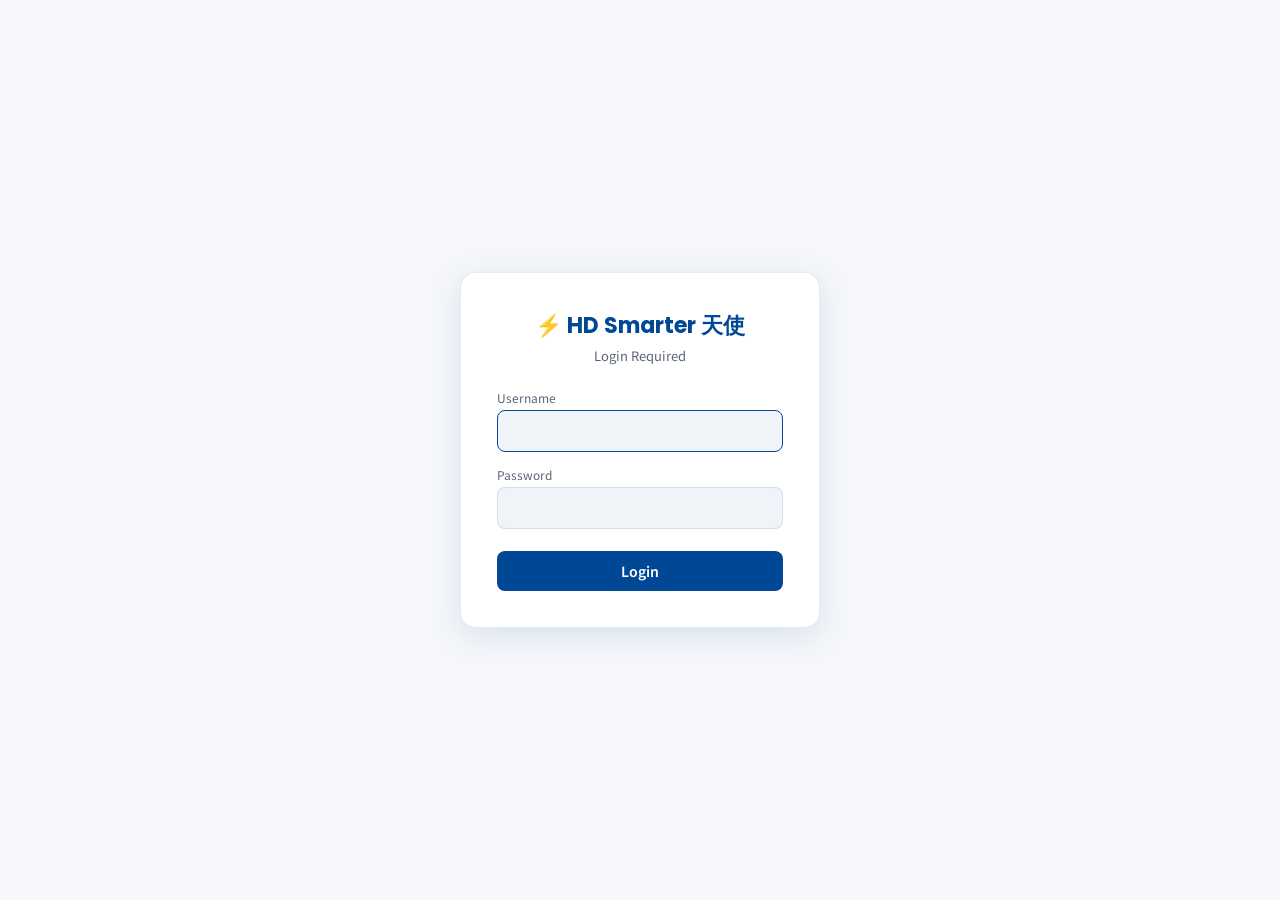
==== commit f8f3dfd4: "feat: Agent 輪播 + 側欄直開 Chat + 情境儀表板 + OpenResponses 訊息管道 - Dashboard：Stat Cards 替換為 Agent 輪播（17 卡片、漸層" ====
--- a/dashboard/index.html
+++ b/dashboard/index.html
@@ -3,47 +3,107 @@
 <head>
   <meta charset="UTF-8">
   <meta name="viewport" content="width=device-width, initial-scale=1.0, user-scalable=no, viewport-fit=cover">
-  <title>⚡ HD Smarter 天使 — OpenClaw AI Agents</title>
-  <link rel="icon" href="data:image/svg+xml,<svg xmlns='http://www.w3.org/2000/svg' viewBox='0 0 100 100'><text y='.9em' font-size='90'>⚡</text></svg>">
+  <title>HD 智動化 — AI Agent SaaS</title>
+  <link rel="icon" href="data:image/svg+xml,<svg xmlns='http://www.w3.org/2000/svg' viewBox='0 0 32 32'><rect width='32' height='32' rx='6' fill='%23004896'/><path d='M18 4l-8 14h6l-2 10 8-14h-6z' fill='%23f4a026'/></svg>">
+  <link rel="preconnect" href="https://fonts.googleapis.com">
+  <link rel="preconnect" href="https://fonts.gstatic.com" crossorigin>
+  <link href="https://fonts.googleapis.com/css2?family=Noto+Sans+TC:wght@400;500;600;700&family=Poppins:wght@400;500;600;700&display=swap" rel="stylesheet">
   <link rel="stylesheet" href="css/styles.css">
 </head>
 <body>
-  <!-- Status Bar -->
-  <div class="status-bar" role="banner">
-    <div class="status-left">
-      <button class="hamburger-btn" id="hamburger-btn" aria-label="Toggle agent list">☰</button>
-      <span class="logo">⚡ HD Smarter 天使</span>
-      <span class="status-pill" id="gw-pill">Gateway: --</span>
-      <span class="status-pill" id="tg-pill">Telegram: --</span>
-      <span class="status-pill" id="line-pill">LINE: --</span>
+  <!-- Top Navbar (56px) -->
+  <header class="top-navbar" id="top-navbar" role="banner">
+    <div class="navbar-left">
+      <button class="navbar-hamburger" id="nav-hamburger" aria-label="Toggle navigation">
+        <svg width="20" height="20" viewBox="0 0 20 20" fill="currentColor"><rect x="2" y="4" width="16" height="2" rx="1"/><rect x="2" y="9" width="16" height="2" rx="1"/><rect x="2" y="14" width="16" height="2" rx="1"/></svg>
+      </button>
+      <a class="navbar-logo" href="#/dashboard">
+        <svg class="navbar-logo-icon" width="28" height="28" viewBox="0 0 32 32" fill="none">
+          <rect width="32" height="32" rx="6" fill="var(--brand-primary)"/>
+          <path d="M18 4l-8 14h6l-2 10 8-14h-6z" fill="var(--brand-secondary)"/>
+        </svg>
+        <span class="navbar-logo-text">HD 智動化</span>
+      </a>
     </div>
-    <div class="status-right">
-      <span id="agent-count" aria-live="polite">0 Agents</span>
-      <span id="clock" aria-label="Clock"></span>
-      <button class="theme-btn" id="theme-btn" title="Toggle theme" aria-label="Toggle theme">☀</button>
-      <button class="settings-btn" id="settings-btn" title="Settings" aria-label="Settings">⚙</button>
+    <div class="navbar-center">
+      <div class="navbar-search" id="navbar-search">
+        <svg class="navbar-search-icon" width="15" height="15" viewBox="0 0 20 20" fill="currentColor"><path d="M8.5 3a5.5 5.5 0 014.38 8.88l4.12 4.12a.75.75 0 01-1.06 1.06l-4.12-4.12A5.5 5.5 0 118.5 3zm0 1.5a4 4 0 100 8 4 4 0 000-8z"/></svg>
+        <input type="text" id="navbar-search-input" data-i18n-placeholder="nav.searchPlaceholder" placeholder="搜尋…" aria-label="Search">
+        <kbd class="navbar-search-kbd">⌘K</kbd>
+      </div>
+      <nav class="navbar-breadcrumb" id="navbar-breadcrumb" aria-label="Breadcrumb">
+        <span id="breadcrumb-text">控制台</span>
+      </nav>
     </div>
+    <div class="navbar-right">
+      <span class="navbar-clock" id="clock" aria-label="Clock"></span>
+      <button class="navbar-icon-btn" id="theme-btn" title="Toggle theme" aria-label="Toggle theme">
+        <svg class="icon-sun" width="18" height="18" viewBox="0 0 20 20" fill="currentColor"><path d="M10 3a1 1 0 011 1v1a1 1 0 01-2 0V4a1 1 0 011-1zm4.95 1.64a1 1 0 010 1.41l-.71.71a1 1 0 01-1.41-1.41l.7-.71a1 1 0 011.42 0zM17 10a1 1 0 01-1 1h-1a1 1 0 010-2h1a1 1 0 011 1zm-2.05 4.95a1 1 0 01-1.41 0l-.71-.7a1 1 0 011.41-1.42l.71.71a1 1 0 010 1.41zM10 15a1 1 0 011 1v1a1 1 0 01-2 0v-1a1 1 0 011-1zm-4.95-.64a1 1 0 010-1.41l.71-.71a1 1 0 011.41 1.41l-.7.71a1 1 0 01-1.42 0zM5 10a1 1 0 01-1 1H3a1 1 0 010-2h1a1 1 0 011 1zm.64-4.95a1 1 0 011.41 0l.71.7A1 1 0 016.35 7.2l-.71-.71a1 1 0 010-1.41zM10 7a3 3 0 100 6 3 3 0 000-6z"/></svg>
+        <svg class="icon-moon" width="18" height="18" viewBox="0 0 20 20" fill="currentColor" style="display:none"><path d="M17.29 13.35A8 8 0 116.65 2.71a1 1 0 011.22 1.22 6 6 0 008.21 8.21 1 1 0 011.22 1.22z"/></svg>
+      </button>
+      <button class="navbar-icon-btn navbar-notifications-btn" id="notifications-btn" title="Notifications" aria-label="Notifications">
+        <svg width="18" height="18" viewBox="0 0 20 20" fill="currentColor"><path d="M10 2a6 6 0 00-6 6v3.59l-1.3 2.6A1 1 0 003.6 15.5h12.8a1 1 0 00.9-1.31L16 11.59V8a6 6 0 00-6-6zm-2 14a2 2 0 104 0H8z"/></svg>
+      </button>
+      <div class="navbar-avatar" id="navbar-avatar" role="button" tabindex="0" title="Account" aria-label="Account">
+        <svg width="18" height="18" viewBox="0 0 20 20" fill="currentColor"><path d="M10 2a4 4 0 110 8 4 4 0 010-8zM4 16c0-3.31 2.69-6 6-6s6 2.69 6 6H4z"/></svg>
+      </div>
+    </div>
+  </header>
+
+  <!-- App Shell: nav-sidebar + main content -->
+  <div class="app-shell" id="app-shell">
+    <!-- Navigation Sidebar -->
+    <aside class="nav-sidebar" id="nav-sidebar" role="navigation" aria-label="Main navigation">
+      <nav class="nav-sidebar-menu" id="nav-sidebar-menu" role="menu">
+        <!-- Built by nav-sidebar.js -->
+      </nav>
+      <div class="nav-sidebar-footer" id="nav-sidebar-footer">
+        <!-- Stats footer built by nav-sidebar.js -->
+      </div>
+    </aside>
+
+    <!-- Main Content Area (route-switched views) -->
+    <main class="main-content" id="main-content" role="main">
+      <!-- Dashboard View -->
+      <div class="view-container" id="view-dashboard" style="display:none"></div>
+      <!-- Agents View -->
+      <div class="view-container" id="view-agents" style="display:none"></div>
+      <!-- Chat View -->
+      <div class="view-container view-chat-container" id="view-chat" style="display:none"></div>
+      <!-- Office View -->
+      <div class="view-container view-office-container" id="view-office" style="display:none">
+        <canvas id="office" class="office-canvas"
+                role="img" aria-label="AI Agent Office Scene"></canvas>
+      </div>
+      <!-- Settings View -->
+      <div class="view-container" id="view-settings" style="display:none"></div>
+    </main>
   </div>
 
-  <!-- Left Agent Sidebar -->
-  <aside class="agent-sidebar" id="agent-sidebar" role="navigation" aria-label="Agent list">
-    <div class="sidebar-header">
-      <span class="sidebar-title" id="sidebar-title">Agents</span>
-    </div>
-    <ul class="sidebar-agent-list" id="sidebar-agent-list" role="list"></ul>
-  </aside>
-
-  <!-- Main Canvas -->
-  <canvas id="office" role="img" aria-label="Manufacturing HQ pixel art office scene"></canvas>
-
-  <!-- Agent Info Panel (shown on hover) -->
+  <!-- Agent Info Panel (office view hover tooltip) -->
   <div class="agent-panel" id="agent-panel" style="display:none" role="tooltip">
     <div class="agent-panel-name" id="panel-name"></div>
     <div class="agent-panel-role" id="panel-role"></div>
     <div class="agent-panel-status" id="panel-status"></div>
   </div>
 
-  <!-- i18n + auth gate MUST load first -->
+  <!-- Mobile bottom nav (≤768px) -->
+  <nav class="mobile-nav" id="mobile-nav" role="tablist" aria-label="Navigation">
+    <button class="mobile-nav-btn active" data-route="dashboard" role="tab" aria-selected="true" aria-label="Dashboard">
+      <svg width="22" height="22" viewBox="0 0 20 20" fill="currentColor"><path d="M10 2L2 9h3v8h4v-5h2v5h4V9h3L10 2z"/></svg>
+    </button>
+    <button class="mobile-nav-btn" data-route="agents" role="tab" aria-selected="false" aria-label="Agents">
+      <svg width="22" height="22" viewBox="0 0 20 20" fill="currentColor"><path d="M10 2a3 3 0 013 3v1h2a2 2 0 012 2v6a2 2 0 01-2 2H5a2 2 0 01-2-2V8a2 2 0 012-2h2V5a3 3 0 013-3zm-2 8a1.5 1.5 0 100 3 1.5 1.5 0 000-3zm4 0a1.5 1.5 0 100 3 1.5 1.5 0 000-3z"/></svg>
+    </button>
+    <button class="mobile-nav-btn" data-route="chat" role="tab" aria-selected="false" aria-label="Chat">
+      <svg width="22" height="22" viewBox="0 0 20 20" fill="currentColor"><path d="M3 4a2 2 0 012-2h10a2 2 0 012 2v8a2 2 0 01-2 2H7l-4 4V4z"/></svg>
+    </button>
+    <button class="mobile-nav-btn" data-route="office" role="tab" aria-selected="false" aria-label="Office">
+      <svg width="22" height="22" viewBox="0 0 20 20" fill="currentColor"><path d="M4 3a1 1 0 011-1h10a1 1 0 011 1v14a1 1 0 01-1 1H5a1 1 0 01-1-1V3zm2 1v2h3V4H6zm5 0v2h3V4h-3zM6 8v2h3V8H6zm5 0v2h3V8h-3zM6 12v2h3v-2H6zm5 0v2h3v-2h-3z"/></svg>
+    </button>
+  </nav>
+
+  <!-- Scripts: load order matters -->
   <script src="js/i18n.js"></script>
   <script src="js/auth-gate.js"></script>
   <script src="js/pixel-sprites.js"></script>
@@ -53,6 +113,9 @@
   <script src="js/notifications.js"></script>
   <script src="js/chat-panel.js"></script>
   <script src="js/settings-panel.js"></script>
+  <script src="js/view-manager.js"></script>
+  <script src="js/nav-sidebar.js"></script>
+  <script src="js/dashboard-view.js"></script>
   <script src="js/app.js"></script>
 </body>
 </html>
--- a/dashboard/css/styles.css
+++ b/dashboard/css/styles.css
@@ -1,4 +1,6 @@
-/* HD Smarter 天使 Dashboard — Enterprise Design System
+/* HD 智動化 AI Agent SaaS — Enterprise Design System
+   Brand: HD Smarter (smarter.tw)
+   Layout: 2-column SaaS (collapsible nav-sidebar + main content with routing)
    Dual theme (light default / dark toggle)
    Zero hardcoded colors — all via CSS custom properties */
 
@@ -6,72 +8,120 @@
    Design Tokens (Light Theme — Default)
    ═══════════════════════════════════════════════ */
 :root {
-  --bg: #f5f5f0;
-  --bar-bg: rgba(255, 255, 255, 0.95);
-  --bar-border: rgba(0, 0, 0, 0.08);
-  --text: #1f1f1f;
-  --text-dim: #6b7280;
+  /* Brand */
+  --brand-primary: #004896;
+  --brand-secondary: #f4a026;
+  --brand-accent: #009fde;
+  --brand-text: #1a1a2e;
+  --brand-bg: #f5f7fa;
+
+  /* Surfaces */
+  --bg: #f5f7fa;
+  --bar-bg: rgba(255, 255, 255, 0.97);
+  --bar-border: rgba(0, 72, 150, 0.08);
+  --text: #1a1a2e;
+  --text-dim: #5a6577;
   --green: #16a34a;
   --yellow: #ca8a04;
   --red: #dc2626;
-  --accent: #1a73e8;
+  --accent: #004896;
+  --accent-light: #009fde;
   --surface: #ffffff;
-  --surface-hover: rgba(0, 0, 0, 0.04);
-  --input-bg: #f1f3f4;
-  --input-border: rgba(0, 0, 0, 0.12);
-  --input-focus: #1a73e8;
+  --surface-hover: rgba(0, 72, 150, 0.04);
+  --input-bg: #f0f4f8;
+  --input-border: rgba(0, 72, 150, 0.12);
+  --input-focus: #004896;
   --overlay: rgba(0, 0, 0, 0.3);
+
+  /* Chat */
   --chat-bg: #ffffff;
-  --chat-border: rgba(0, 0, 0, 0.06);
-  --chat-agent-bg: rgba(0, 0, 0, 0.05);
-  --chat-agent-text: #1f1f1f;
+  --chat-border: rgba(0, 72, 150, 0.06);
+  --chat-user-bg: #004896;
+  --chat-user-text: #ffffff;
+  --chat-agent-bg: #f0f4f8;
+  --chat-agent-text: #1a1a2e;
+
+  /* Modal */
   --modal-bg: #ffffff;
-  --modal-border: rgba(0, 0, 0, 0.1);
-  --pill-bg: rgba(0, 0, 0, 0.05);
-  --pill-border: rgba(0, 0, 0, 0.08);
+  --modal-border: rgba(0, 72, 150, 0.1);
+
+  /* Pills */
+  --pill-bg: rgba(0, 72, 150, 0.05);
+  --pill-border: rgba(0, 72, 150, 0.08);
   --pill-ok-bg: rgba(22, 163, 74, 0.08);
   --pill-ok-border: rgba(22, 163, 74, 0.3);
   --pill-warn-bg: rgba(202, 138, 4, 0.08);
   --pill-warn-border: rgba(202, 138, 4, 0.3);
   --pill-err-bg: rgba(220, 38, 38, 0.08);
   --pill-err-border: rgba(220, 38, 38, 0.3);
-  --toast-info-bg: rgba(26, 115, 232, 0.12);
-  --toast-info-border: rgba(26, 115, 232, 0.3);
+
+  /* Toasts */
+  --toast-info-bg: rgba(0, 72, 150, 0.12);
+  --toast-info-border: rgba(0, 72, 150, 0.3);
   --toast-ok-bg: rgba(22, 163, 74, 0.12);
   --toast-ok-border: rgba(22, 163, 74, 0.3);
   --toast-warn-bg: rgba(202, 138, 4, 0.12);
   --toast-warn-border: rgba(202, 138, 4, 0.3);
   --toast-err-bg: rgba(220, 38, 38, 0.12);
   --toast-err-border: rgba(220, 38, 38, 0.3);
+
+  /* Fonts */
+  --font-zh: 'Noto Sans TC', 'PingFang TC', sans-serif;
+  --font-en: 'Poppins', -apple-system, BlinkMacSystemFont, 'Segoe UI', sans-serif;
+  --font-sans: 'Noto Sans TC', 'Poppins', -apple-system, BlinkMacSystemFont, 'Segoe UI', sans-serif;
   --font-mono: 'SF Mono', 'Fira Code', 'Cascadia Code', monospace;
-  --font-sans: 'PingFang TC', 'Noto Sans TC', -apple-system, BlinkMacSystemFont, 'Segoe UI', sans-serif;
-  --shadow: 0 2px 8px rgba(0, 0, 0, 0.08);
+  --shadow: 0 2px 12px rgba(0, 72, 150, 0.08);
+  --shadow-lg: 0 8px 32px rgba(0, 72, 150, 0.12);
+
+  /* Layout */
+  --navbar-h: 56px;
+  --nav-sidebar-w: 260px;
+  --nav-sidebar-collapsed-w: 64px;
+
+  /* Office Scene V2 */
+  --office-floor: #f0ebe4;
+  --office-floor-alt: #e8e2d8;
+  --office-wall: #c8bfa8;
+  --office-wall-stroke: rgba(0, 0, 0, 0.12);
+  --office-carpet: #7a9aba;
+  --office-kitchen: #f5f0e8;
+  --office-factory: #e0d8d0;
+  --office-lobby: #f8f4ee;
+  --office-desk: #c4a050;
+  --office-label: var(--text-dim);
+  --office-agent-size: 56px;
+  --office-agent-glow: rgba(74, 144, 217, 0.4);
 }
 
 /* ═══════════════════════════════════════════════
    Dark Theme Override
    ═══════════════════════════════════════════════ */
 :root[data-theme="dark"] {
-  --bg: #1a1a2e;
-  --bar-bg: rgba(13, 17, 23, 0.92);
+  --brand-bg: #0f1923;
+  --brand-text: #e0e6ed;
+  --bg: #0f1923;
+  --bar-bg: rgba(13, 17, 23, 0.95);
   --bar-border: rgba(255, 255, 255, 0.06);
-  --text: #e6edf3;
+  --text: #e0e6ed;
   --text-dim: #8b949e;
   --green: #3fb950;
   --yellow: #d29922;
   --red: #f85149;
   --accent: #58a6ff;
-  --surface: #0d1117;
+  --accent-light: #79c0ff;
+  --surface: #161b22;
   --surface-hover: rgba(255, 255, 255, 0.06);
   --input-bg: rgba(255, 255, 255, 0.06);
   --input-border: rgba(255, 255, 255, 0.1);
   --input-focus: #58a6ff;
-  --overlay: rgba(0, 0, 0, 0.4);
-  --chat-bg: #0d1117;
-  --chat-border: rgba(255, 255, 255, 0.08);
-  --chat-agent-bg: rgba(255, 255, 255, 0.08);
-  --chat-agent-text: #e6edf3;
-  --modal-bg: #161b22;
+  --overlay: rgba(0, 0, 0, 0.5);
+  --chat-bg: #161b22;
+  --chat-border: rgba(255, 255, 255, 0.06);
+  --chat-user-bg: #1f6feb;
+  --chat-user-text: #ffffff;
+  --chat-agent-bg: rgba(255, 255, 255, 0.06);
+  --chat-agent-text: #e0e6ed;
+  --modal-bg: #1c2128;
   --modal-border: rgba(255, 255, 255, 0.1);
   --pill-bg: rgba(255, 255, 255, 0.06);
   --pill-border: rgba(255, 255, 255, 0.08);
@@ -89,9 +139,26 @@
   --toast-warn-border: rgba(210, 153, 34, 0.3);
   --toast-err-bg: rgba(248, 81, 73, 0.15);
   --toast-err-border: rgba(248, 81, 73, 0.3);
-  --shadow: 0 2px 8px rgba(0, 0, 0, 0.3);
-}
-
+  --shadow: 0 2px 12px rgba(0, 0, 0, 0.3);
+  --shadow-lg: 0 8px 32px rgba(0, 0, 0, 0.4);
+
+  /* Office Scene V2 — Dark */
+  --office-floor: #1e1a16;
+  --office-floor-alt: #241f1a;
+  --office-wall: #2a2a4a;
+  --office-wall-stroke: rgba(255, 255, 255, 0.08);
+  --office-carpet: #3a5a7a;
+  --office-kitchen: #2a2520;
+  --office-factory: #1a1a1a;
+  --office-lobby: #252220;
+  --office-desk: #8B6914;
+  --office-label: var(--text-dim);
+  --office-agent-glow: rgba(88, 166, 255, 0.4);
+}
+
+/* ═══════════════════════════════════════════════
+   Reset
+   ═══════════════════════════════════════════════ */
 * { margin: 0; padding: 0; box-sizing: border-box; }
 
 body {
@@ -103,329 +170,1170 @@
 }
 
 /* ═══════════════════════════════════════════════
-   Status Bar
+   Top Navbar (56px)
    ═══════════════════════════════════════════════ */
-.status-bar {
+.top-navbar {
   position: fixed;
   top: 0; left: 0; right: 0;
-  height: 40px;
+  height: var(--navbar-h);
   background: var(--bar-bg);
-  backdrop-filter: blur(8px);
-  display: flex;
+  backdrop-filter: blur(12px);
+  display: flex;
+  align-items: center;
   justify-content: space-between;
-  align-items: center;
   padding: 0 16px;
   z-index: 100;
   border-bottom: 1px solid var(--bar-border);
+  gap: 12px;
+}
+
+.navbar-left,
+.navbar-right {
+  display: flex;
+  align-items: center;
+  gap: 8px;
+  flex-shrink: 0;
+}
+
+.navbar-center {
+  flex: 1;
+  display: flex;
+  align-items: center;
+  gap: 16px;
+  min-width: 0;
+}
+
+/* Hamburger */
+.navbar-hamburger {
+  display: block;
+  background: none;
+  border: none;
+  color: var(--text-dim);
+  cursor: pointer;
+  padding: 6px;
+  border-radius: 6px;
+  line-height: 0;
+  transition: color 0.2s, background 0.2s;
+}
+.navbar-hamburger:hover {
+  color: var(--text);
+  background: var(--surface-hover);
+}
+
+/* Logo */
+.navbar-logo {
+  display: flex;
+  align-items: center;
+  gap: 8px;
+  text-decoration: none;
+  flex-shrink: 0;
+}
+.navbar-logo-icon {
+  flex-shrink: 0;
+  line-height: 0;
+}
+.navbar-logo-text {
+  font-family: var(--font-en);
+  font-weight: 700;
+  font-size: 16px;
+  letter-spacing: -0.3px;
+  color: var(--accent);
+}
+
+/* Search */
+.navbar-search {
+  display: flex;
+  align-items: center;
+  gap: 8px;
+  background: var(--input-bg);
+  border: 1px solid var(--input-border);
+  border-radius: 8px;
+  padding: 6px 12px;
+  max-width: 280px;
+  width: 100%;
+  transition: border-color 0.2s;
+}
+.navbar-search:focus-within {
+  border-color: var(--input-focus);
+}
+.navbar-search-icon {
+  color: var(--text-dim);
+  flex-shrink: 0;
+  line-height: 0;
+}
+.navbar-search input {
+  background: none;
+  border: none;
+  outline: none;
+  color: var(--text);
   font-size: 13px;
-  color: var(--text);
-}
-
-.status-left, .status-right {
-  display: flex;
-  align-items: center;
-  gap: 12px;
-}
-
-.logo {
-  font-weight: 700;
-  font-size: 14px;
-  letter-spacing: -0.3px;
-}
-
-.status-pill {
+  font-family: inherit;
+  flex: 1;
+  min-width: 0;
+}
+.navbar-search input::placeholder {
+  color: var(--text-dim);
+}
+.navbar-search-kbd {
   font-family: var(--font-mono);
   font-size: 11px;
-  padding: 3px 10px;
+  color: var(--text-dim);
+  background: var(--surface);
+  border: 1px solid var(--bar-border);
+  border-radius: 4px;
+  padding: 1px 6px;
+  flex-shrink: 0;
+}
+
+/* Breadcrumb */
+.navbar-breadcrumb {
+  font-size: 13px;
+  color: var(--text-dim);
+  white-space: nowrap;
+  overflow: hidden;
+  text-overflow: ellipsis;
+}
+
+/* Clock */
+.navbar-clock {
+  font-family: var(--font-mono);
+  font-size: 12px;
+  color: var(--text-dim);
+  white-space: nowrap;
+}
+
+/* Icon buttons */
+.navbar-icon-btn {
+  background: none;
+  border: 1px solid transparent;
+  border-radius: 8px;
+  color: var(--text-dim);
+  cursor: pointer;
+  padding: 6px;
+  line-height: 0;
+  transition: color 0.2s, background 0.2s, border-color 0.2s;
+}
+.navbar-icon-btn:hover {
+  color: var(--text);
+  background: var(--surface-hover);
+  border-color: var(--input-border);
+}
+.navbar-icon-btn:focus-visible {
+  outline: 2px solid var(--accent);
+  outline-offset: 2px;
+}
+
+/* Avatar */
+.navbar-avatar {
+  width: 32px;
+  height: 32px;
+  border-radius: 50%;
+  background: var(--accent);
+  color: #fff;
+  display: flex;
+  align-items: center;
+  justify-content: center;
+  cursor: pointer;
+  transition: opacity 0.2s;
+  flex-shrink: 0;
+}
+.navbar-avatar:hover { opacity: 0.85; }
+.navbar-avatar:focus-visible {
+  outline: 2px solid var(--accent);
+  outline-offset: 2px;
+}
+
+/* ═══════════════════════════════════════════════
+   App Shell — 2 Column (nav-sidebar + main)
+   ═══════════════════════════════════════════════ */
+.app-shell {
+  position: fixed;
+  top: var(--navbar-h);
+  left: 0; right: 0; bottom: 0;
+  display: grid;
+  grid-template-columns: var(--nav-sidebar-w) 1fr;
+  overflow: hidden;
+  transition: grid-template-columns 0.25s ease;
+}
+.app-shell.sidebar-collapsed {
+  grid-template-columns: var(--nav-sidebar-collapsed-w) 1fr;
+}
+
+/* ═══════════════════════════════════════════════
+   Navigation Sidebar
+   ═══════════════════════════════════════════════ */
+.nav-sidebar {
+  background: var(--surface);
+  border-right: 1px solid var(--bar-border);
+  display: flex;
+  flex-direction: column;
+  overflow: hidden;
+  transition: width 0.25s ease;
+}
+
+.nav-sidebar-menu {
+  flex: 1;
+  overflow-y: auto;
+  padding: 12px 0;
+}
+
+/* Menu items */
+.nav-menu-item {
+  display: flex;
+  align-items: center;
+  gap: 14px;
+  padding: 12px 20px;
+  color: var(--text-dim);
+  cursor: pointer;
+  border: none;
+  background: none;
+  width: 100%;
+  font-size: 15px;
+  font-family: inherit;
+  text-align: left;
+  transition: background 0.15s, color 0.15s;
+  position: relative;
+  white-space: nowrap;
+}
+.nav-menu-item:hover {
+  background: var(--surface-hover);
+  color: var(--text);
+}
+.nav-menu-item.active {
+  color: var(--accent);
+  background: rgba(0, 72, 150, 0.06);
+}
+:root[data-theme="dark"] .nav-menu-item.active {
+  background: rgba(88, 166, 255, 0.08);
+}
+.nav-menu-item.active::before {
+  content: '';
+  position: absolute;
+  left: 0;
+  top: 4px;
+  bottom: 4px;
+  width: 3px;
+  background: var(--accent);
+  border-radius: 0 2px 2px 0;
+}
+.nav-menu-item:focus-visible {
+  outline: 2px solid var(--accent);
+  outline-offset: -2px;
+}
+
+.nav-menu-icon {
+  width: 22px;
+  height: 22px;
+  flex-shrink: 0;
+  display: flex;
+  align-items: center;
+  justify-content: center;
+  line-height: 0;
+}
+.nav-menu-icon svg {
+  width: 20px;
+  height: 20px;
+}
+
+.nav-menu-label {
+  flex: 1;
+  overflow: hidden;
+  text-overflow: ellipsis;
+}
+
+.nav-menu-chevron {
+  width: 16px;
+  height: 16px;
+  flex-shrink: 0;
+  transition: transform 0.2s;
+  line-height: 0;
+  opacity: 0.5;
+}
+.nav-menu-chevron svg {
+  width: 14px;
+  height: 14px;
+}
+.nav-menu-item.expanded .nav-menu-chevron {
+  transform: rotate(90deg);
+}
+
+/* Divider */
+.nav-menu-divider {
+  height: 1px;
+  background: var(--bar-border);
+  margin: 8px 16px;
+}
+
+/* Section label */
+.nav-menu-section {
+  font-size: 11px;
+  font-weight: 600;
+  text-transform: uppercase;
+  letter-spacing: 0.5px;
+  color: var(--text-dim);
+  padding: 14px 20px 6px;
+  opacity: 0.7;
+}
+
+/* Submenu */
+.nav-submenu {
+  overflow: hidden;
+  max-height: 0;
+  transition: max-height 0.25s ease;
+}
+.nav-submenu.open {
+  max-height: 200px;
+}
+
+.nav-submenu-item {
+  display: flex;
+  align-items: center;
+  gap: 12px;
+  padding: 10px 20px 10px 56px;
+  color: var(--text-dim);
+  cursor: pointer;
+  border: none;
+  background: none;
+  width: 100%;
+  font-size: 14px;
+  font-family: inherit;
+  text-align: left;
+  transition: background 0.15s, color 0.15s;
+  white-space: nowrap;
+}
+.nav-submenu-item:hover {
+  background: var(--surface-hover);
+  color: var(--text);
+}
+.nav-submenu-item.active {
+  color: var(--accent);
+}
+
+.nav-submenu-icon {
+  width: 18px;
+  height: 18px;
+  flex-shrink: 0;
+  display: flex;
+  align-items: center;
+  justify-content: center;
+  line-height: 0;
+}
+.nav-submenu-icon svg {
+  width: 16px;
+  height: 16px;
+}
+
+/* Sidebar footer */
+.nav-sidebar-footer {
+  padding: 12px 16px;
+  border-top: 1px solid var(--bar-border);
+  flex-shrink: 0;
+}
+
+.nav-footer-stats {
+  display: flex;
+  flex-direction: column;
+  gap: 4px;
+}
+.nav-footer-stat {
+  display: flex;
+  align-items: center;
+  gap: 8px;
+  font-size: 12px;
+  color: var(--text-dim);
+}
+.nav-footer-stat-dot {
+  width: 6px;
+  height: 6px;
+  border-radius: 50%;
+  flex-shrink: 0;
+}
+.nav-footer-brand {
+  font-size: 11px;
+  color: var(--text-dim);
+  opacity: 0.6;
+  margin-top: 8px;
+  text-align: center;
+}
+
+/* Collapsed sidebar */
+.sidebar-collapsed .nav-sidebar {
+  width: var(--nav-sidebar-collapsed-w);
+}
+.sidebar-collapsed .nav-menu-label,
+.sidebar-collapsed .nav-menu-chevron,
+.sidebar-collapsed .nav-menu-section,
+.sidebar-collapsed .nav-submenu,
+.sidebar-collapsed .nav-sidebar-footer {
+  display: none;
+}
+.sidebar-collapsed .nav-menu-item {
+  justify-content: center;
+  padding: 12px;
+}
+.sidebar-collapsed .nav-menu-item.active::before {
+  display: none;
+}
+.sidebar-collapsed .nav-menu-divider {
+  margin: 8px 12px;
+}
+
+/* ═══════════════════════════════════════════════
+   Main Content
+   ═══════════════════════════════════════════════ */
+.main-content {
+  overflow: hidden;
+  position: relative;
+  background: var(--bg);
+}
+
+.view-container {
+  height: 100%;
+  overflow-y: auto;
+  padding: 24px;
+}
+
+.view-chat-container {
+  padding: 0;
+  overflow: hidden;
+}
+
+.view-office-container {
+  padding: 0;
+  overflow: hidden;
+  position: relative;
+}
+.view-office-container .office-canvas {
+  display: block;
+  width: 100%;
+  height: 100%;
+  image-rendering: pixelated;
+  image-rendering: crisp-edges;
+}
+
+/* Office overlay status bar */
+.office-overlay {
+  position: absolute; top: 8px; right: 8px;
+  background: var(--card-bg-alpha, rgba(255,255,255,0.85));
+  border-radius: 8px; padding: 8px 12px;
+  font-size: 13px; pointer-events: auto;
+  backdrop-filter: blur(4px);
+  -webkit-backdrop-filter: blur(4px);
+  display: flex; gap: 14px; align-items: center;
+  z-index: 10;
+  border: 1px solid var(--bar-border);
+}
+.office-overlay .status-indicator {
+  display: flex; align-items: center; gap: 4px;
+  white-space: nowrap;
+}
+.office-overlay .status-indicator.responding {
+  color: var(--green); font-weight: 600;
+}
+.office-overlay .status-indicator.idle {
+  color: var(--text-dim);
+}
+
+/* ═══════════════════════════════════════════════
+   Dashboard View (GWS style)
+   ═══════════════════════════════════════════════ */
+
+/* Welcome banner */
+.dash-welcome {
+  background: linear-gradient(135deg, var(--brand-primary) 0%, var(--brand-accent) 100%);
+  border-radius: 16px;
+  padding: 28px 32px;
+  margin-bottom: 24px;
+  color: #fff;
+  position: relative;
+  overflow: hidden;
+}
+.dash-welcome-greeting {
+  font-size: 22px;
+  font-weight: 700;
+  margin-bottom: 4px;
+}
+.dash-welcome-sub {
+  font-size: 13px;
+  opacity: 0.85;
+}
+.dash-welcome-time {
+  position: absolute;
+  top: 20px;
+  right: 28px;
+  text-align: right;
+}
+.dash-welcome-clock {
+  font-family: var(--font-mono);
+  font-size: 28px;
+  font-weight: 600;
+}
+.dash-welcome-date {
+  font-size: 12px;
+  opacity: 0.8;
+}
+
+/* Quick actions */
+.dash-quick-actions {
+  display: flex;
+  gap: 10px;
+  margin-bottom: 24px;
+  flex-wrap: wrap;
+}
+.dash-quick-btn {
+  display: flex;
+  align-items: center;
+  gap: 6px;
+  padding: 8px 16px;
+  border-radius: 20px;
+  border: 1px solid var(--bar-border);
+  background: var(--surface);
+  color: var(--text);
+  font-size: 13px;
+  font-family: inherit;
+  cursor: pointer;
+  transition: background 0.2s, border-color 0.2s, box-shadow 0.2s;
+  white-space: nowrap;
+}
+.dash-quick-btn:hover {
+  border-color: var(--accent);
+  box-shadow: var(--shadow);
+}
+.dash-quick-btn:focus-visible {
+  outline: 2px solid var(--accent);
+  outline-offset: 2px;
+}
+.dash-quick-btn svg {
+  width: 16px;
+  height: 16px;
+  flex-shrink: 0;
+}
+
+/* Stat cards */
+.dash-stats {
+  display: grid;
+  grid-template-columns: repeat(auto-fill, minmax(200px, 1fr));
+  gap: 16px;
+  margin-bottom: 24px;
+}
+.dash-stat-card {
+  background: var(--surface);
+  border: 1px solid var(--bar-border);
+  border-radius: 12px;
+  padding: 18px 20px;
+  display: flex;
+  align-items: flex-start;
+  gap: 14px;
+  transition: box-shadow 0.2s;
+}
+.dash-stat-card:hover {
+  box-shadow: var(--shadow);
+}
+.dash-stat-icon {
+  width: 40px;
+  height: 40px;
+  border-radius: 10px;
+  display: flex;
+  align-items: center;
+  justify-content: center;
+  flex-shrink: 0;
+  color: #fff;
+}
+.dash-stat-icon svg {
+  width: 20px;
+  height: 20px;
+}
+.dash-stat-info {
+  flex: 1;
+  min-width: 0;
+}
+.dash-stat-value {
+  font-size: 22px;
+  font-weight: 700;
+  color: var(--text);
+  line-height: 1.2;
+}
+.dash-stat-label {
+  font-size: 12px;
+  color: var(--text-dim);
+  margin-top: 2px;
+}
+
+/* Agent Carousel */
+.dash-carousel { margin-bottom: 24px; }
+.dash-carousel-header {
+  display: flex; justify-content: space-between; align-items: center;
+  margin-bottom: 12px;
+}
+.dash-carousel-title {
+  font-size: 15px; font-weight: 600; color: var(--text);
+}
+.dash-carousel-nav { display: flex; gap: 6px; }
+.dash-carousel-arrow {
+  width: 32px; height: 32px; border-radius: 8px;
+  border: 1px solid var(--bar-border); background: var(--surface);
+  color: var(--text); font-size: 16px; cursor: pointer;
+  display: flex; align-items: center; justify-content: center;
+  transition: background 0.15s;
+}
+.dash-carousel-arrow:hover { background: var(--surface-hover); }
+.dash-carousel-track {
+  display: flex; gap: 16px; overflow-x: auto;
+  scroll-snap-type: x mandatory; scroll-behavior: smooth;
+  padding-bottom: 8px;
+}
+.dash-carousel-track::-webkit-scrollbar { height: 4px; }
+.dash-carousel-track::-webkit-scrollbar-thumb {
+  background: var(--bar-border); border-radius: 2px;
+}
+.dash-carousel-card {
+  min-width: 200px; max-width: 200px;
+  scroll-snap-align: start; flex-shrink: 0;
+  border-radius: 12px; overflow: hidden;
+  background: var(--surface); border: 1px solid var(--bar-border);
+  cursor: pointer; transition: transform 0.2s, box-shadow 0.2s;
+}
+.dash-carousel-card:hover {
+  transform: translateY(-4px);
+  box-shadow: 0 6px 20px rgba(0,0,0,0.1);
+}
+.dash-carousel-card:focus-visible {
+  outline: 2px solid var(--accent); outline-offset: 2px;
+}
+.dash-carousel-card-header {
+  height: 40px; display: flex; align-items: center; justify-content: center;
+  color: #fff;
+}
+.dash-carousel-card-header svg { width: 22px; height: 22px; }
+.dash-carousel-card-body { padding: 12px 14px; }
+.dash-carousel-card-name {
+  font-size: 14px; font-weight: 600; color: var(--text);
+  margin-bottom: 4px;
+}
+.dash-carousel-card-role {
+  font-size: 12px; color: var(--text-dim); line-height: 1.3;
+  overflow: hidden; text-overflow: ellipsis; white-space: nowrap;
+  margin-bottom: 10px;
+}
+.dash-carousel-chat-btn {
+  width: 100%; padding: 6px 0; border-radius: 6px;
+  border: 1px solid var(--accent); background: transparent;
+  color: var(--accent); font-size: 12px; font-weight: 500;
+  cursor: pointer; transition: background 0.15s, color 0.15s;
+}
+.dash-carousel-chat-btn:hover {
+  background: var(--accent); color: #fff;
+}
+
+/* Panels (recent chats + activity) */
+.dash-panels {
+  display: grid;
+  grid-template-columns: repeat(auto-fit, minmax(320px, 1fr));
+  gap: 16px;
+}
+.dash-panel {
+  background: var(--surface);
+  border: 1px solid var(--bar-border);
+  border-radius: 12px;
+  overflow: hidden;
+}
+.dash-panel-header {
+  display: flex;
+  align-items: center;
+  justify-content: space-between;
+  padding: 14px 18px;
+  border-bottom: 1px solid var(--bar-border);
+  font-size: 14px;
+  font-weight: 600;
+  color: var(--text);
+}
+.dash-panel-body {
+  padding: 0;
+  max-height: 260px;
+  overflow-y: auto;
+}
+.dash-panel-item {
+  display: flex;
+  align-items: center;
+  gap: 10px;
+  padding: 10px 18px;
+  border-bottom: 1px solid var(--bar-border);
+  font-size: 13px;
+  cursor: pointer;
+  transition: background 0.15s;
+}
+.dash-panel-item:last-child {
+  border-bottom: none;
+}
+.dash-panel-item:hover {
+  background: var(--surface-hover);
+}
+.dash-panel-item-dot {
+  width: 8px;
+  height: 8px;
+  border-radius: 50%;
+  flex-shrink: 0;
+}
+.dash-panel-item-text {
+  flex: 1;
+  min-width: 0;
+  overflow: hidden;
+  text-overflow: ellipsis;
+  white-space: nowrap;
+  color: var(--text);
+}
+.dash-panel-item-time {
+  font-size: 11px;
+  color: var(--text-dim);
+  flex-shrink: 0;
+}
+.dash-panel-empty {
+  padding: 24px 18px;
+  text-align: center;
+  color: var(--text-dim);
+  font-size: 13px;
+}
+
+/* ═══════════════════════════════════════════════
+   Agent Cards View (GWS style)
+   ═══════════════════════════════════════════════ */
+
+/* Toolbar */
+.agents-toolbar {
+  display: flex;
+  align-items: center;
+  gap: 12px;
+  margin-bottom: 20px;
+  flex-wrap: wrap;
+}
+.agents-search {
+  display: flex;
+  align-items: center;
+  gap: 8px;
+  background: var(--input-bg);
+  border: 1px solid var(--input-border);
+  border-radius: 8px;
+  padding: 7px 12px;
+  flex: 1;
+  max-width: 320px;
+  min-width: 160px;
+  transition: border-color 0.2s;
+}
+.agents-search:focus-within {
+  border-color: var(--input-focus);
+}
+.agents-search svg {
+  width: 15px;
+  height: 15px;
+  color: var(--text-dim);
+  flex-shrink: 0;
+}
+.agents-search input {
+  background: none;
+  border: none;
+  outline: none;
+  color: var(--text);
+  font-size: 13px;
+  font-family: inherit;
+  flex: 1;
+  min-width: 0;
+}
+.agents-search input::placeholder {
+  color: var(--text-dim);
+}
+
+.agents-filter {
+  display: flex;
+  gap: 4px;
+}
+.agents-filter-btn {
+  padding: 6px 14px;
+  border-radius: 16px;
+  border: 1px solid var(--input-border);
+  background: none;
+  color: var(--text-dim);
+  font-size: 12px;
+  font-family: inherit;
+  cursor: pointer;
+  transition: all 0.15s;
+}
+.agents-filter-btn:hover {
+  border-color: var(--accent);
+  color: var(--text);
+}
+.agents-filter-btn.active {
+  background: var(--accent);
+  color: #fff;
+  border-color: var(--accent);
+}
+
+/* Agent cards grid */
+.agents-grid {
+  display: grid;
+  grid-template-columns: repeat(auto-fill, minmax(260px, 1fr));
+  gap: 16px;
+}
+
+.agent-card-gws {
+  background: var(--surface);
+  border: 1px solid var(--bar-border);
+  border-radius: 12px;
+  overflow: hidden;
+  cursor: pointer;
+  transition: box-shadow 0.2s, border-color 0.2s, transform 0.15s;
+}
+.agent-card-gws:hover {
+  box-shadow: var(--shadow);
+  border-color: var(--accent);
+  transform: translateY(-2px);
+}
+.agent-card-gws.active {
+  border-color: var(--accent);
+  box-shadow: 0 0 0 2px rgba(0, 72, 150, 0.15);
+}
+
+/* Card gradient header */
+.agent-card-header {
+  height: 56px;
+  display: flex;
+  align-items: center;
+  gap: 12px;
+  padding: 0 16px;
+  position: relative;
+}
+.agent-card-icon {
+  width: 36px;
+  height: 36px;
+  border-radius: 10px;
+  display: flex;
+  align-items: center;
+  justify-content: center;
+  color: #fff;
+  flex-shrink: 0;
+  position: relative;
+  z-index: 1;
+}
+.agent-card-icon svg {
+  width: 18px;
+  height: 18px;
+}
+
+.agent-card-badge {
+  position: absolute;
+  top: 10px;
+  right: 12px;
+  font-size: 10px;
+  padding: 2px 8px;
+  border-radius: 10px;
+  background: rgba(255, 255, 255, 0.2);
+  color: #fff;
+  font-weight: 500;
+  z-index: 1;
+}
+
+.agent-card-header-name {
+  font-size: 14px;
+  font-weight: 600;
+  color: #fff;
+  position: relative;
+  z-index: 1;
+  white-space: nowrap;
+  overflow: hidden;
+  text-overflow: ellipsis;
+}
+
+/* Card body */
+.agent-card-body {
+  padding: 14px 16px;
+}
+.agent-card-org {
+  font-size: 11px;
+  color: var(--text-dim);
+  margin-bottom: 6px;
+}
+.agent-card-desc {
+  font-size: 12px;
+  color: var(--text);
+  line-height: 1.5;
+  margin-bottom: 10px;
+  display: -webkit-box;
+  -webkit-line-clamp: 2;
+  -webkit-box-orient: vertical;
+  overflow: hidden;
+}
+.agent-card-tags {
+  display: flex;
+  gap: 4px;
+  flex-wrap: wrap;
+  margin-bottom: 12px;
+}
+.agent-card-tag {
+  font-size: 10px;
+  padding: 2px 8px;
   border-radius: 10px;
   background: var(--pill-bg);
+  color: var(--text-dim);
   border: 1px solid var(--pill-border);
 }
 
-.status-pill.ok {
-  color: var(--green);
-  border-color: var(--pill-ok-border);
-  background: var(--pill-ok-bg);
-}
-
-.status-pill.warn {
-  color: var(--yellow);
-  border-color: var(--pill-warn-border);
-  background: var(--pill-warn-bg);
-}
-
-.status-pill.err {
-  color: var(--red);
-  border-color: var(--pill-err-border);
-  background: var(--pill-err-bg);
-}
-
-#agent-count {
-  font-family: var(--font-mono);
-  font-size: 11px;
+/* Card footer */
+.agent-card-footer {
+  padding: 0 16px 14px;
+  display: flex;
+  justify-content: flex-end;
+}
+.agent-card-chat-btn {
+  display: flex;
+  align-items: center;
+  gap: 5px;
+  padding: 6px 14px;
+  border-radius: 6px;
+  border: 1px solid var(--accent);
+  background: none;
   color: var(--accent);
-}
-
-#clock {
-  font-family: var(--font-mono);
-  font-size: 11px;
-  color: var(--text-dim);
-}
-
-/* Theme toggle button */
-.theme-btn {
-  background: none;
-  border: 1px solid var(--input-border);
-  border-radius: 6px;
-  color: var(--text-dim);
-  cursor: pointer;
-  font-size: 16px;
-  padding: 2px 8px;
-  transition: color 0.2s, border-color 0.2s;
-  line-height: 1;
-}
-.theme-btn:hover {
-  color: var(--text);
-  border-color: var(--accent);
-}
-.theme-btn:focus-visible {
+  font-size: 12px;
+  font-family: inherit;
+  cursor: pointer;
+  transition: background 0.2s, color 0.2s;
+}
+.agent-card-chat-btn:hover {
+  background: var(--accent);
+  color: #fff;
+}
+.agent-card-chat-btn:focus-visible {
   outline: 2px solid var(--accent);
   outline-offset: 2px;
 }
-
-/* Settings gear button */
-.settings-btn {
-  background: none;
+.agent-card-chat-btn svg {
+  width: 14px;
+  height: 14px;
+}
+
+/* ═══════════════════════════════════════════════
+   Chat View (botrun.ai split layout)
+   ═══════════════════════════════════════════════ */
+.chat-split {
+  display: flex;
+  height: 100%;
+  overflow: hidden;
+}
+
+/* Left panel — agent list */
+.chat-agent-list-panel {
+  width: 260px;
+  background: var(--surface);
+  border-right: 1px solid var(--chat-border);
+  display: flex;
+  flex-direction: column;
+  flex-shrink: 0;
+  overflow: hidden;
+}
+.chat-agent-list-header {
+  padding: 16px 18px;
+  border-bottom: 1px solid var(--chat-border);
+  display: flex;
+  align-items: center;
+  gap: 10px;
+  font-size: 15px;
+  font-weight: 700;
+  color: var(--text);
+  flex-shrink: 0;
+}
+.chat-agent-list-header svg {
+  width: 20px;
+  height: 20px;
+  color: var(--accent);
+}
+
+.chat-agent-search {
+  padding: 10px 14px;
+  border-bottom: 1px solid var(--chat-border);
+  flex-shrink: 0;
+}
+.chat-agent-search input {
+  width: 100%;
+  background: var(--input-bg);
   border: 1px solid var(--input-border);
-  border-radius: 6px;
-  color: var(--text-dim);
-  cursor: pointer;
-  font-size: 16px;
-  padding: 2px 8px;
-  transition: color 0.2s, border-color 0.2s;
-}
-.settings-btn:hover {
-  color: var(--text);
-  border-color: var(--accent);
-}
-.settings-btn:focus-visible {
-  outline: 2px solid var(--accent);
-  outline-offset: 2px;
-}
-
-/* ═══════════════════════════════════════════════
-   Hamburger Button
-   ═══════════════════════════════════════════════ */
-.hamburger-btn {
-  background: none;
-  border: 1px solid var(--input-border);
-  border-radius: 6px;
-  color: var(--text-dim);
-  cursor: pointer;
-  font-size: 16px;
-  padding: 2px 8px;
-  line-height: 1;
-  transition: color 0.2s, border-color 0.2s;
-}
-.hamburger-btn:hover {
-  color: var(--text);
-  border-color: var(--accent);
-}
-.hamburger-btn:focus-visible {
-  outline: 2px solid var(--accent);
-  outline-offset: 2px;
-}
-
-/* ═══════════════════════════════════════════════
-   Agent Sidebar
-   ═══════════════════════════════════════════════ */
-.agent-sidebar {
-  position: fixed;
-  top: 40px;
-  left: 0;
-  width: 220px;
-  height: calc(100% - 40px);
-  background: var(--surface);
-  border-right: 1px solid var(--bar-border);
-  z-index: 150;
-  transform: translateX(-100%);
-  transition: transform 0.25s ease;
+  border-radius: 20px;
+  padding: 8px 14px;
+  color: var(--text);
+  font-size: 13px;
+  font-family: inherit;
+  outline: none;
+}
+.chat-agent-search input:focus {
+  border-color: var(--input-focus);
+}
+
+.chat-agent-list {
+  flex: 1;
   overflow-y: auto;
-}
-.agent-sidebar.open {
-  transform: translateX(0);
-}
-
-.sidebar-header {
+  list-style: none;
+}
+.chat-agent-list-item {
+  display: flex;
+  align-items: center;
+  gap: 12px;
   padding: 12px 16px;
-  border-bottom: 1px solid var(--bar-border);
-  font-weight: 700;
-  font-size: 14px;
-  color: var(--text);
-}
-
-.sidebar-agent-list {
-  list-style: none;
-  margin: 0;
-  padding: 0;
-}
-
-.sidebar-agent-item {
-  display: flex;
-  align-items: center;
-  gap: 8px;
-  padding: 10px 16px;
   cursor: pointer;
   border-bottom: 1px solid var(--bar-border);
   transition: background 0.15s;
 }
-.sidebar-agent-item:hover {
-  background: var(--input-bg);
-}
-.sidebar-agent-item.active {
-  background: var(--accent);
+.chat-agent-list-item:hover {
+  background: var(--surface-hover);
+}
+.chat-agent-list-item.active {
+  background: rgba(0, 72, 150, 0.06);
+  border-left: 3px solid var(--accent);
+  padding-left: 13px;
+}
+:root[data-theme="dark"] .chat-agent-list-item.active {
+  background: rgba(88, 166, 255, 0.08);
+}
+
+.chat-agent-avatar {
+  width: 40px;
+  height: 40px;
+  border-radius: 50%;
+  display: flex;
+  align-items: center;
+  justify-content: center;
   color: #fff;
-}
-
-.agent-color-dot {
-  width: 10px;
-  height: 10px;
+  font-size: 14px;
+  font-weight: 600;
+  flex-shrink: 0;
+}
+.chat-agent-avatar svg {
+  width: 20px;
+  height: 20px;
+}
+
+.chat-agent-info {
+  flex: 1;
+  min-width: 0;
+}
+.chat-agent-name {
+  font-size: 14px;
+  font-weight: 600;
+  color: var(--text);
+  white-space: nowrap;
+  overflow: hidden;
+  text-overflow: ellipsis;
+}
+.chat-agent-last-msg {
+  font-size: 12px;
+  color: var(--text-dim);
+  white-space: nowrap;
+  overflow: hidden;
+  text-overflow: ellipsis;
+  margin-top: 3px;
+}
+
+.chat-agent-status-dot {
+  width: 8px;
+  height: 8px;
   border-radius: 50%;
   flex-shrink: 0;
-}
-
-.sidebar-agent-name {
-  font-size: 13px;
-  font-weight: 600;
-  color: var(--text);
-}
-.sidebar-agent-item.active .sidebar-agent-name {
+  background: var(--text-dim);
+}
+.chat-agent-status-dot.active { background: var(--green); }
+.chat-agent-status-dot.idle { background: var(--yellow); }
+
+/* Right area — main chat */
+.chat-main-area {
+  flex: 1;
+  display: flex;
+  flex-direction: column;
+  overflow: hidden;
+  background: var(--chat-bg);
+  min-width: 0;
+}
+
+/* Chat header */
+.chat-header {
+  display: flex;
+  justify-content: space-between;
+  align-items: center;
+  padding: 14px 24px;
+  border-bottom: 1px solid var(--chat-border);
+  flex-shrink: 0;
+  gap: 12px;
+  background: var(--surface);
+}
+.chat-header-left {
+  display: flex;
+  align-items: center;
+  gap: 12px;
+  min-width: 0;
+}
+.chat-header-avatar {
+  width: 38px;
+  height: 38px;
+  border-radius: 50%;
+  display: flex;
+  align-items: center;
+  justify-content: center;
   color: #fff;
-}
-
-.sidebar-agent-role {
-  font-size: 11px;
-  color: var(--text-dim);
-}
-.sidebar-agent-item.active .sidebar-agent-role {
-  color: rgba(255, 255, 255, 0.8);
-}
-
-/* ═══════════════════════════════════════════════
-   Canvas
-   ═══════════════════════════════════════════════ */
-#office {
-  position: fixed;
-  top: 0; left: 0;
-  display: block;
-  image-rendering: pixelated;
-  image-rendering: crisp-edges;
-}
-
-/* ═══════════════════════════════════════════════
-   Agent Info Panel
-   ═══════════════════════════════════════════════ */
-.agent-panel {
-  position: fixed;
-  background: var(--bar-bg);
-  backdrop-filter: blur(8px);
-  border: 1px solid var(--modal-border);
-  border-radius: 8px;
-  padding: 10px 14px;
-  z-index: 200;
-  pointer-events: none;
-  min-width: 140px;
-  box-shadow: var(--shadow);
-}
-
-.agent-panel-name {
+  flex-shrink: 0;
+}
+.chat-header-avatar svg {
+  width: 18px;
+  height: 18px;
+}
+.chat-header-info {
+  min-width: 0;
+}
+.chat-header-name {
   font-weight: 700;
-  font-size: 13px;
-  color: var(--text);
-  margin-bottom: 2px;
-}
-
-.agent-panel-role {
-  font-size: 11px;
-  color: var(--accent);
-  margin-bottom: 4px;
-}
-
-.agent-panel-status {
-  font-family: var(--font-mono);
-  font-size: 10px;
-  color: var(--green);
-}
-
-/* ═══════════════════════════════════════════════
-   Chat Panel
-   ═══════════════════════════════════════════════ */
-.chat-overlay {
-  position: fixed; inset: 0;
-  background: var(--overlay);
-  z-index: 290;
-  opacity: 0;
-  pointer-events: none;
-  transition: opacity 0.3s;
-}
-.chat-overlay.open {
-  opacity: 1;
-  pointer-events: auto;
-}
-
-.chat-panel {
-  position: fixed;
-  top: 0; right: 0; bottom: 0;
-  width: 360px;
-  background: var(--chat-bg);
-  border-left: 1px solid var(--chat-border);
-  z-index: 300;
-  display: flex;
-  flex-direction: column;
-  transform: translateX(100%);
-  transition: transform 0.3s ease;
-}
-.chat-panel.open {
-  transform: translateX(0);
-}
-
-.chat-handle { display: none; }
-
-.chat-header {
-  display: flex;
-  justify-content: space-between;
-  align-items: center;
-  padding: 12px 16px;
-  border-bottom: 1px solid var(--chat-border);
-  flex-shrink: 0;
-}
-
+  font-size: 16px;
+  color: var(--text);
+  white-space: nowrap;
+  overflow: hidden;
+  text-overflow: ellipsis;
+}
+.chat-header-role {
+  font-size: 12px;
+  color: var(--text-dim);
+  margin-top: 1px;
+}
 .chat-title {
   font-weight: 700;
   font-size: 14px;
   color: var(--text);
 }
 
-.chat-close-btn {
+.chat-header-actions {
+  display: flex;
+  gap: 4px;
+  align-items: center;
+  flex-shrink: 0;
+}
+
+.chat-action-btn {
   background: none;
-  border: none;
-  color: var(--text-dim);
-  cursor: pointer;
-  font-size: 18px;
-  padding: 4px 8px;
-  border-radius: 4px;
-  transition: background 0.2s;
-}
-.chat-close-btn:hover {
+  border: 1px solid var(--input-border);
+  color: var(--text-dim);
+  cursor: pointer;
+  padding: 5px 8px;
+  border-radius: 6px;
+  transition: background 0.2s, color 0.2s;
+  line-height: 0;
+}
+.chat-action-btn:hover {
   background: var(--surface-hover);
   color: var(--text);
 }
-.chat-close-btn:focus-visible {
+.chat-action-btn:focus-visible {
   outline: 2px solid var(--accent);
   outline-offset: 2px;
 }
-
-.chat-offline {
+.chat-action-btn svg {
+  width: 14px;
+  height: 14px;
+}
+
+/* Offline banner */
+.chat-offline-banner {
   padding: 8px 16px;
   font-size: 12px;
   color: var(--yellow);
@@ -434,273 +1342,7 @@
   display: none;
 }
 
-.chat-messages {
-  flex: 1;
-  overflow-y: auto;
-  padding: 12px 16px;
-  display: flex;
-  flex-direction: column;
-  gap: 8px;
-}
-
-.chat-msg { display: flex; }
-.chat-msg-user { justify-content: flex-end; }
-.chat-msg-agent { justify-content: flex-start; }
-.chat-msg-system { justify-content: center; }
-
-.chat-bubble {
-  max-width: 80%;
-  padding: 8px 12px;
-  border-radius: 12px;
-  font-size: 13px;
-  line-height: 1.5;
-  word-break: break-word;
-}
-
-.chat-msg-user .chat-bubble {
-  background: var(--accent);
-  color: #fff;
-  border-bottom-right-radius: 4px;
-}
-
-.chat-msg-agent .chat-bubble {
-  background: var(--chat-agent-bg);
-  color: var(--chat-agent-text);
-  border-bottom-left-radius: 4px;
-}
-
-.chat-msg-system .chat-bubble {
-  background: var(--surface-hover);
-  color: var(--text-dim);
-  font-size: 11px;
-}
-
-.chat-typing {
-  padding: 4px 16px;
-  font-size: 12px;
-  color: var(--text-dim);
-  font-style: italic;
-  display: none;
-}
-
-.chat-input-area {
-  display: flex;
-  gap: 8px;
-  padding: 12px 16px;
-  padding-bottom: calc(12px + env(safe-area-inset-bottom, 0));
-  border-top: 1px solid var(--chat-border);
-  flex-shrink: 0;
-}
-
-.chat-input {
-  flex: 1;
-  background: var(--input-bg);
-  border: 1px solid var(--input-border);
-  border-radius: 8px;
-  padding: 8px 12px;
-  color: var(--text);
-  font-size: 13px;
-  outline: none;
-  font-family: inherit;
-}
-.chat-input:focus {
-  border-color: var(--input-focus);
-}
-.chat-input:disabled {
-  opacity: 0.4;
-}
-
-.chat-send-btn {
-  background: var(--accent);
-  color: #fff;
-  border: none;
-  border-radius: 8px;
-  padding: 8px 16px;
-  font-size: 13px;
-  font-weight: 600;
-  cursor: pointer;
-  transition: opacity 0.2s;
-  font-family: inherit;
-}
-.chat-send-btn:hover { opacity: 0.85; }
-.chat-send-btn:disabled { opacity: 0.4; cursor: default; }
-.chat-send-btn:focus-visible {
-  outline: 2px solid var(--accent);
-  outline-offset: 2px;
-}
-
-/* ═══════════════════════════════════════════════
-   Toast Notifications
-   ═══════════════════════════════════════════════ */
-.toast-container {
-  position: fixed;
-  top: 52px; right: 16px;
-  z-index: 400;
-  display: flex;
-  flex-direction: column;
-  gap: 8px;
-  pointer-events: none;
-}
-
-.toast {
-  padding: 10px 16px;
-  border-radius: 8px;
-  font-size: 13px;
-  color: var(--text);
-  backdrop-filter: blur(8px);
-  pointer-events: auto;
-  cursor: pointer;
-  transform: translateX(120%);
-  opacity: 0;
-  transition: transform 0.3s ease, opacity 0.3s ease;
-  max-width: 320px;
-  word-break: break-word;
-}
-.toast.show { transform: translateX(0); opacity: 1; }
-.toast.hide { transform: translateX(120%); opacity: 0; }
-
-.toast-info    { background: var(--toast-info-bg); border: 1px solid var(--toast-info-border); }
-.toast-success { background: var(--toast-ok-bg);   border: 1px solid var(--toast-ok-border); }
-.toast-warning { background: var(--toast-warn-bg); border: 1px solid var(--toast-warn-border); }
-.toast-error   { background: var(--toast-err-bg);  border: 1px solid var(--toast-err-border); }
-
-/* ═══════════════════════════════════════════════
-   Settings Modal
-   ═══════════════════════════════════════════════ */
-.settings-overlay {
-  position: fixed; inset: 0;
-  background: var(--overlay);
-  z-index: 490;
-  opacity: 0;
-  pointer-events: none;
-  transition: opacity 0.3s;
-}
-.settings-overlay.open {
-  opacity: 1;
-  pointer-events: auto;
-}
-
-.settings-modal {
-  position: fixed;
-  top: 50%; left: 50%;
-  transform: translate(-50%, -50%) scale(0.95);
-  background: var(--modal-bg);
-  border: 1px solid var(--modal-border);
-  border-radius: 12px;
-  padding: 24px;
-  z-index: 500;
-  width: 360px;
-  max-width: 90vw;
-  max-height: 85vh;
-  overflow-y: auto;
-  opacity: 0;
-  pointer-events: none;
-  transition: transform 0.3s ease, opacity 0.3s ease;
-  box-shadow: var(--shadow);
-}
-.settings-modal.open {
-  transform: translate(-50%, -50%) scale(1);
-  opacity: 1;
-  pointer-events: auto;
-}
-
-.settings-title {
-  font-size: 16px;
-  font-weight: 700;
-  color: var(--text);
-  margin-bottom: 16px;
-}
-
-.settings-field {
-  margin-bottom: 12px;
-}
-.settings-field label {
-  display: block;
-  font-size: 12px;
-  color: var(--text-dim);
-  margin-bottom: 4px;
-}
-.settings-input {
-  width: 100%;
-  background: var(--input-bg);
-  border: 1px solid var(--input-border);
-  border-radius: 6px;
-  padding: 8px 10px;
-  color: var(--text);
-  font-size: 13px;
-  font-family: var(--font-mono);
-  outline: none;
-}
-.settings-input:focus {
-  border-color: var(--input-focus);
-}
-
-.settings-status {
-  font-size: 12px;
-  padding: 6px 0;
-  margin-bottom: 8px;
-}
-.settings-status-connected { color: var(--green); }
-.settings-status-connecting { color: var(--yellow); }
-.settings-status-disconnected { color: var(--text-dim); }
-
-.settings-buttons {
-  display: flex;
-  gap: 8px;
-  justify-content: flex-end;
-  margin-top: 16px;
-}
-.settings-btn-test,
-.settings-btn-cancel,
-.settings-btn-save {
-  border: 1px solid var(--input-border);
-  border-radius: 6px;
-  padding: 6px 14px;
-  font-size: 13px;
-  cursor: pointer;
-  font-family: inherit;
-  transition: background 0.2s;
-}
-.settings-btn-test:focus-visible,
-.settings-btn-cancel:focus-visible,
-.settings-btn-save:focus-visible {
-  outline: 2px solid var(--accent);
-  outline-offset: 2px;
-}
-.settings-btn-test {
-  background: none;
-  color: var(--accent);
-  border-color: var(--toast-info-border);
-}
-.settings-btn-test:hover { background: var(--toast-info-bg); }
-.settings-btn-cancel {
-  background: none;
-  color: var(--text-dim);
-}
-.settings-btn-cancel:hover { background: var(--surface-hover); }
-.settings-btn-save {
-  background: var(--accent);
-  color: #fff;
-  border-color: var(--accent);
-}
-.settings-btn-save:hover { opacity: 0.85; }
-
-/* Settings select (language / chat mode) */
-.settings-select {
-  appearance: none;
-  -webkit-appearance: none;
-  background: var(--input-bg) url("data:image/svg+xml,%3Csvg xmlns='http://www.w3.org/2000/svg' width='10' height='6'%3E%3Cpath d='M0 0l5 6 5-6z' fill='%238b949e'/%3E%3C/svg%3E") no-repeat right 10px center;
-  background-size: 10px 6px;
-  padding-right: 28px;
-  cursor: pointer;
-}
-
-/* Settings mode fields container */
-.settings-mode-fields {
-  transition: opacity 0.2s;
-}
-
-/* Telegram deep link button */
+/* Telegram fallback */
 .chat-tg-link {
   display: block;
   text-align: center;
@@ -715,10 +1357,678 @@
   transition: opacity 0.2s;
 }
 .chat-tg-link:hover { opacity: 0.85; }
-.chat-tg-link:focus-visible {
+.chat-tg-link:focus-visible { outline: 2px solid var(--accent); outline-offset: 2px; }
+
+/* Messages */
+.chat-messages {
+  flex: 1;
+  overflow-y: auto;
+  padding: 20px 24px;
+  display: flex;
+  flex-direction: column;
+  gap: 14px;
+}
+
+.chat-msg { display: flex; }
+.chat-msg-system { justify-content: center; flex-direction: column; align-items: center; }
+
+.chat-msg-meta {
+  font-size: 11px;
+  color: var(--text-dim);
+  margin-bottom: 3px;
+  padding: 0 4px;
+  display: flex;
+  align-items: center;
+  gap: 6px;
+}
+
+.chat-msg-copy {
+  background: none;
+  border: none;
+  color: var(--text-dim);
+  cursor: pointer;
+  padding: 0;
+  line-height: 0;
+  opacity: 0;
+  transition: opacity 0.2s;
+}
+.chat-msg:hover .chat-msg-copy { opacity: 1; }
+.chat-msg-copy:hover { color: var(--accent); }
+.chat-msg-copy svg { width: 12px; height: 12px; }
+
+.chat-bubble {
+  max-width: 70%;
+  padding: 12px 16px;
+  border-radius: 16px;
+  font-size: 14px;
+  line-height: 1.65;
+  word-break: break-word;
+}
+
+.chat-msg-user .chat-bubble {
+  background: var(--chat-user-bg);
+  color: var(--chat-user-text);
+  border-bottom-right-radius: 4px;
+}
+
+.chat-msg-agent .chat-bubble {
+  background: var(--chat-agent-bg);
+  color: var(--chat-agent-text);
+  border-bottom-left-radius: 4px;
+}
+
+.chat-msg-system .chat-bubble {
+  background: var(--surface-hover);
+  color: var(--text-dim);
+  font-size: 11px;
+}
+
+/* Failed message */
+.chat-msg-failed .chat-bubble {
+  border: 1px solid var(--red);
+  opacity: 0.8;
+}
+
+.chat-retry-btn {
+  font-size: 11px;
+  color: var(--red);
+  background: none;
+  border: 1px solid var(--pill-err-border);
+  border-radius: 4px;
+  padding: 2px 8px;
+  cursor: pointer;
+  margin-top: 4px;
+}
+.chat-retry-btn:hover { background: var(--pill-err-bg); }
+
+/* Markdown in chat bubbles */
+.chat-bubble code {
+  background: rgba(0, 0, 0, 0.08);
+  padding: 1px 5px;
+  border-radius: 3px;
+  font-family: var(--font-mono);
+  font-size: 12px;
+}
+:root[data-theme="dark"] .chat-bubble code {
+  background: rgba(255, 255, 255, 0.1);
+}
+.chat-bubble pre {
+  background: rgba(0, 0, 0, 0.06);
+  padding: 8px 10px;
+  border-radius: 6px;
+  overflow-x: auto;
+  margin: 6px 0;
+  font-family: var(--font-mono);
+  font-size: 12px;
+  line-height: 1.4;
+}
+:root[data-theme="dark"] .chat-bubble pre {
+  background: rgba(255, 255, 255, 0.06);
+}
+.chat-bubble ul, .chat-bubble ol {
+  padding-left: 18px;
+  margin: 4px 0;
+}
+.chat-bubble a {
+  color: var(--accent-light);
+  text-decoration: underline;
+}
+
+/* Typing indicator */
+.chat-typing {
+  padding: 4px 20px;
+  font-size: 12px;
+  color: var(--text-dim);
+  font-style: italic;
+  display: none;
+}
+
+/* File upload preview */
+.chat-file-preview {
+  display: flex;
+  align-items: center;
+  gap: 8px;
+  padding: 8px 12px;
+  background: var(--input-bg);
+  border: 1px solid var(--input-border);
+  border-radius: 8px;
+  margin: 0 20px 8px;
+  font-size: 12px;
+  color: var(--text);
+}
+.chat-file-preview img {
+  width: 40px;
+  height: 40px;
+  object-fit: cover;
+  border-radius: 4px;
+}
+.chat-file-preview-name {
+  flex: 1;
+  overflow: hidden;
+  text-overflow: ellipsis;
+  white-space: nowrap;
+}
+.chat-file-remove {
+  background: none;
+  border: none;
+  color: var(--text-dim);
+  cursor: pointer;
+  font-size: 16px;
+  padding: 2px;
+  line-height: 0;
+}
+.chat-file-remove:hover { color: var(--red); }
+
+/* Input area */
+.chat-input-area {
+  display: flex;
+  flex-wrap: wrap;
+  gap: 10px;
+  padding: 14px 24px;
+  padding-bottom: calc(14px + env(safe-area-inset-bottom, 0));
+  border-top: 1px solid var(--chat-border);
+  flex-shrink: 0;
+  align-items: flex-end;
+  background: var(--surface);
+}
+.chat-input-area > .chat-input-hint {
+  flex-basis: 100%;
+}
+
+.chat-input-wrap {
+  flex: 1;
+  position: relative;
+}
+
+.chat-input {
+  width: 100%;
+  background: var(--input-bg);
+  border: 1px solid var(--input-border);
+  border-radius: 20px;
+  padding: 10px 16px;
+  color: var(--text);
+  font-size: 14px;
+  outline: none;
+  font-family: inherit;
+  resize: none;
+  min-height: 42px;
+  max-height: 150px;
+  line-height: 1.5;
+}
+.chat-input:focus { border-color: var(--input-focus); }
+.chat-input:disabled { opacity: 0.4; }
+
+.chat-char-count {
+  position: absolute;
+  bottom: 4px;
+  right: 10px;
+  font-size: 10px;
+  color: var(--text-dim);
+  display: none;
+}
+.chat-char-count.warn { color: var(--yellow); }
+.chat-char-count.over { color: var(--red); }
+
+.chat-input-actions {
+  display: flex;
+  gap: 4px;
+  align-items: flex-end;
+}
+
+.chat-upload-btn {
+  background: none;
+  border: 1px solid var(--input-border);
+  border-radius: 50%;
+  color: var(--text-dim);
+  cursor: pointer;
+  padding: 9px;
+  line-height: 0;
+  transition: color 0.2s, border-color 0.2s;
+}
+.chat-upload-btn:hover { color: var(--text); border-color: var(--accent); }
+.chat-upload-btn:focus-visible { outline: 2px solid var(--accent); outline-offset: 2px; }
+.chat-upload-btn svg { width: 16px; height: 16px; }
+
+.chat-send-btn {
+  background: var(--accent);
+  color: #fff;
+  border: none;
+  border-radius: 20px;
+  padding: 9px 18px;
+  font-size: 14px;
+  font-weight: 600;
+  cursor: pointer;
+  transition: opacity 0.2s;
+  font-family: inherit;
+  white-space: nowrap;
+}
+.chat-send-btn:hover { opacity: 0.85; }
+.chat-send-btn:disabled { opacity: 0.4; cursor: default; }
+.chat-send-btn:focus-visible { outline: 2px solid var(--accent); outline-offset: 2px; }
+.chat-send-btn svg { width: 14px; height: 14px; }
+.chat-send-btn span { margin-left: 4px; }
+
+/* Input hint */
+.chat-input-hint {
+  font-size: 10px;
+  color: var(--text-dim);
+  padding: 2px 0 0 4px;
+  opacity: 0.6;
+}
+
+/* Header skill tags */
+.chat-header-tags {
+  display: flex;
+  gap: 4px;
+  margin-top: 3px;
+  flex-wrap: wrap;
+}
+.chat-header-tag {
+  font-size: 11px;
+  padding: 2px 8px;
+  border-radius: 10px;
+  background: var(--surface-hover);
+  color: var(--text-dim);
+  border: 1px solid var(--bar-border);
+  white-space: nowrap;
+}
+
+/* Header status dot (inline after name) */
+.chat-header-status {
+  width: 8px;
+  height: 8px;
+  border-radius: 50%;
+  display: inline-block;
+  margin-left: 6px;
+  vertical-align: middle;
+  background: var(--text-dim);
+}
+.chat-header-status.active { background: var(--green); }
+.chat-header-status.idle { background: var(--yellow); }
+
+/* Chat message avatar */
+.chat-msg-agent {
+  flex-direction: row;
+  gap: 10px;
+}
+.chat-msg-avatar {
+  width: 32px;
+  height: 32px;
+  border-radius: 50%;
+  display: flex;
+  align-items: center;
+  justify-content: center;
+  color: #fff;
+  flex-shrink: 0;
+  margin-top: 2px;
+}
+.chat-msg-avatar svg { width: 16px; height: 16px; }
+.chat-msg-content {
+  display: flex;
+  flex-direction: column;
+  min-width: 0;
+  max-width: 100%;
+}
+.chat-msg-user { flex-direction: row-reverse; }
+.chat-msg-user .chat-msg-content { align-items: flex-end; }
+
+/* Copy success state */
+.chat-msg-copy.copied { color: var(--green); }
+.chat-msg-copy.copied svg { opacity: 0.5; }
+
+/* Empty state */
+.chat-empty-state {
+  display: flex;
+  flex-direction: column;
+  align-items: center;
+  justify-content: center;
+  gap: 12px;
+  padding: 60px 20px;
+  text-align: center;
+}
+.chat-empty-icon {
+  width: 56px;
+  height: 56px;
+  border-radius: 50%;
+  background: var(--surface-hover);
+  display: flex;
+  align-items: center;
+  justify-content: center;
+  color: var(--text-dim);
+}
+.chat-empty-icon svg { width: 28px; height: 28px; }
+.chat-empty-text {
+  font-size: 14px;
+  color: var(--text-dim);
+}
+
+/* Drag-over state */
+.chat-main-area.drag-over {
+  outline: 2px dashed var(--accent);
+  outline-offset: -4px;
+  background: var(--surface-hover);
+}
+
+/* Shake animation (send without agent) */
+@keyframes shake {
+  0%, 100% { transform: translateX(0); }
+  20%, 60% { transform: translateX(-4px); }
+  40%, 80% { transform: translateX(4px); }
+}
+.chat-input.shake {
+  animation: shake 0.3s ease;
+  border-color: var(--red);
+}
+
+/* File preview wrap */
+.chat-file-preview-wrap {
+  padding: 0 20px;
+}
+
+/* Download modal */
+.download-modal-overlay {
+  position: fixed;
+  inset: 0;
+  background: rgba(0, 0, 0, 0.5);
+  display: flex;
+  align-items: center;
+  justify-content: center;
+  z-index: 1000;
+}
+.download-modal {
+  background: var(--surface);
+  border-radius: 12px;
+  padding: 20px;
+  min-width: 260px;
+  max-width: 90vw;
+  box-shadow: 0 8px 32px rgba(0, 0, 0, 0.2);
+}
+.download-modal h3 {
+  font-size: 16px;
+  font-weight: 600;
+  margin-bottom: 12px;
+  color: var(--text);
+}
+.download-option {
+  display: block;
+  width: 100%;
+  padding: 10px 14px;
+  margin-bottom: 6px;
+  background: var(--surface-hover);
+  border: 1px solid var(--bar-border);
+  border-radius: 8px;
+  color: var(--text);
+  font-size: 13px;
+  cursor: pointer;
+  text-align: left;
+  font-family: inherit;
+  transition: background 0.15s, border-color 0.15s;
+}
+.download-option:hover {
+  background: rgba(0, 72, 150, 0.08);
+  border-color: var(--accent);
+}
+.download-close {
+  display: block;
+  width: 100%;
+  padding: 8px;
+  margin-top: 8px;
+  background: none;
+  border: none;
+  color: var(--text-dim);
+  font-size: 12px;
+  cursor: pointer;
+  font-family: inherit;
+}
+.download-close:hover { color: var(--text); }
+
+/* ═══════════════════════════════════════════════
+   Settings View (inline page with tabs)
+   ═══════════════════════════════════════════════ */
+.settings-page {
+  max-width: 640px;
+  margin: 0 auto;
+}
+.settings-page-title {
+  font-size: 20px;
+  font-weight: 700;
+  color: var(--text);
+  margin-bottom: 20px;
+}
+
+.settings-tabs {
+  display: flex;
+  gap: 0;
+  border-bottom: 2px solid var(--bar-border);
+  margin-bottom: 24px;
+}
+.settings-tab {
+  padding: 10px 20px;
+  border: none;
+  background: none;
+  color: var(--text-dim);
+  font-size: 13px;
+  font-family: inherit;
+  cursor: pointer;
+  border-bottom: 2px solid transparent;
+  margin-bottom: -2px;
+  transition: color 0.2s, border-color 0.2s;
+  display: flex;
+  align-items: center;
+  gap: 6px;
+}
+.settings-tab:hover {
+  color: var(--text);
+}
+.settings-tab.active {
+  color: var(--accent);
+  border-bottom-color: var(--accent);
+}
+.settings-tab:focus-visible {
   outline: 2px solid var(--accent);
   outline-offset: 2px;
 }
+.settings-tab svg {
+  width: 16px;
+  height: 16px;
+}
+
+.settings-tab-content {
+  display: none;
+}
+.settings-tab-content.active {
+  display: block;
+}
+
+.settings-field {
+  margin-bottom: 16px;
+}
+.settings-field label {
+  display: block;
+  font-size: 12px;
+  font-weight: 500;
+  color: var(--text-dim);
+  margin-bottom: 4px;
+}
+
+.settings-input {
+  width: 100%;
+  background: var(--input-bg);
+  border: 1px solid var(--input-border);
+  border-radius: 8px;
+  padding: 8px 12px;
+  color: var(--text);
+  font-size: 13px;
+  font-family: var(--font-mono);
+  outline: none;
+}
+.settings-input:focus { border-color: var(--input-focus); }
+
+.settings-select {
+  appearance: none;
+  -webkit-appearance: none;
+  background: var(--input-bg) url("data:image/svg+xml,%3Csvg xmlns='http://www.w3.org/2000/svg' width='10' height='6'%3E%3Cpath d='M0 0l5 6 5-6z' fill='%238b949e'/%3E%3C/svg%3E") no-repeat right 10px center;
+  background-size: 10px 6px;
+  padding-right: 28px;
+  cursor: pointer;
+}
+
+.settings-status {
+  font-size: 12px;
+  padding: 6px 0;
+  margin-bottom: 8px;
+}
+.settings-status-connected { color: var(--green); }
+.settings-status-connecting { color: var(--yellow); }
+.settings-status-disconnected { color: var(--text-dim); }
+
+/* ── Service Status Cards (Connection tab) ── */
+.settings-status-bar {
+  display: flex;
+  gap: 12px;
+  margin-bottom: 20px;
+  flex-wrap: wrap;
+}
+
+.settings-status-card {
+  display: flex;
+  align-items: center;
+  gap: 10px;
+  padding: 10px 14px;
+  border-radius: 10px;
+  background: var(--surface);
+  border: 1px solid var(--chat-border);
+  flex: 1;
+  min-width: 140px;
+}
+
+.settings-status-card-icon {
+  width: 32px;
+  height: 32px;
+  border-radius: 8px;
+  display: flex;
+  align-items: center;
+  justify-content: center;
+  color: #fff;
+  flex-shrink: 0;
+}
+
+.settings-status-card-icon svg {
+  width: 16px;
+  height: 16px;
+}
+
+.settings-status-card-value {
+  font-size: 14px;
+  font-weight: 600;
+  color: var(--text);
+}
+
+.settings-status-card-label {
+  font-size: 11px;
+  color: var(--text-dim);
+}
+
+.settings-mode-fields {
+  transition: opacity 0.2s;
+}
+
+.settings-buttons {
+  display: flex;
+  gap: 8px;
+  justify-content: flex-end;
+  margin-top: 20px;
+  flex-wrap: wrap;
+}
+
+.settings-btn-test,
+.settings-btn-cancel,
+.settings-btn-save {
+  border: 1px solid var(--input-border);
+  border-radius: 8px;
+  padding: 8px 18px;
+  font-size: 13px;
+  cursor: pointer;
+  font-family: inherit;
+  transition: background 0.2s;
+}
+.settings-btn-test:focus-visible, .settings-btn-cancel:focus-visible, .settings-btn-save:focus-visible {
+  outline: 2px solid var(--accent);
+  outline-offset: 2px;
+}
+.settings-btn-test { background: none; color: var(--accent); border-color: var(--toast-info-border); }
+.settings-btn-test:hover { background: var(--toast-info-bg); }
+.settings-btn-cancel { background: none; color: var(--text-dim); }
+.settings-btn-cancel:hover { background: var(--surface-hover); }
+.settings-btn-save { background: var(--accent); color: #fff; border-color: var(--accent); }
+.settings-btn-save:hover { opacity: 0.85; }
+
+.settings-btn-logout {
+  background: none;
+  color: var(--red);
+  border: 1px solid var(--pill-err-border);
+  border-radius: 8px;
+  padding: 8px 18px;
+  font-size: 13px;
+  cursor: pointer;
+  font-family: inherit;
+  transition: background 0.2s;
+}
+.settings-btn-logout:hover { background: var(--pill-err-bg); }
+.settings-btn-logout:focus-visible { outline: 2px solid var(--red); outline-offset: 2px; }
+
+/* ═══════════════════════════════════════════════
+   Agent Info Panel (Office view hover)
+   ═══════════════════════════════════════════════ */
+.agent-panel {
+  position: fixed;
+  background: var(--bar-bg);
+  backdrop-filter: blur(8px);
+  border: 1px solid var(--modal-border);
+  border-radius: 10px;
+  padding: 10px 14px;
+  z-index: 200;
+  pointer-events: none;
+  min-width: 140px;
+  box-shadow: var(--shadow);
+}
+.agent-panel-name { font-weight: 700; font-size: 13px; color: var(--text); margin-bottom: 2px; }
+.agent-panel-role { font-size: 11px; color: var(--accent); margin-bottom: 4px; }
+.agent-panel-status { font-family: var(--font-mono); font-size: 10px; color: var(--green); }
+
+/* ═══════════════════════════════════════════════
+   Toast Notifications
+   ═══════════════════════════════════════════════ */
+.toast-container {
+  position: fixed;
+  top: calc(var(--navbar-h) + 12px);
+  right: 16px;
+  z-index: 400;
+  display: flex;
+  flex-direction: column;
+  gap: 8px;
+  pointer-events: none;
+}
+.toast {
+  padding: 10px 16px;
+  border-radius: 10px;
+  font-size: 13px;
+  color: var(--text);
+  backdrop-filter: blur(8px);
+  pointer-events: auto;
+  cursor: pointer;
+  transform: translateX(120%);
+  opacity: 0;
+  transition: transform 0.3s ease, opacity 0.3s ease;
+  max-width: 320px;
+  word-break: break-word;
+}
+.toast.show { transform: translateX(0); opacity: 1; }
+.toast.hide { transform: translateX(120%); opacity: 0; }
+.toast-info    { background: var(--toast-info-bg); border: 1px solid var(--toast-info-border); }
+.toast-success { background: var(--toast-ok-bg);   border: 1px solid var(--toast-ok-border); }
+.toast-warning { background: var(--toast-warn-bg); border: 1px solid var(--toast-warn-border); }
+.toast-error   { background: var(--toast-err-bg);  border: 1px solid var(--toast-err-border); }
 
 /* ═══════════════════════════════════════════════
    Auth Gate
@@ -732,45 +2042,22 @@
   justify-content: center;
   transition: opacity 0.3s;
 }
-.auth-overlay.auth-fade-out {
-  opacity: 0;
-  pointer-events: none;
-}
+.auth-overlay.auth-fade-out { opacity: 0; pointer-events: none; }
 
 .auth-box {
   background: var(--modal-bg);
   border: 1px solid var(--modal-border);
   border-radius: 16px;
-  padding: 32px;
-  width: 340px;
+  padding: 36px;
+  width: 360px;
   max-width: 90vw;
-  box-shadow: var(--shadow);
+  box-shadow: var(--shadow-lg);
   text-align: center;
 }
-
-.auth-logo {
-  font-size: 20px;
-  font-weight: 700;
-  margin-bottom: 4px;
-  color: var(--text);
-}
-
-.auth-title {
-  font-size: 13px;
-  color: var(--text-dim);
-  margin-bottom: 24px;
-}
-
-.auth-field {
-  margin-bottom: 14px;
-  text-align: left;
-}
-.auth-field label {
-  display: block;
-  font-size: 12px;
-  color: var(--text-dim);
-  margin-bottom: 4px;
-}
+.auth-logo { font-family: var(--font-en); font-size: 22px; font-weight: 700; margin-bottom: 4px; color: var(--accent); }
+.auth-title { font-size: 13px; color: var(--text-dim); margin-bottom: 24px; }
+.auth-field { margin-bottom: 14px; text-align: left; }
+.auth-field label { display: block; font-size: 12px; color: var(--text-dim); margin-bottom: 4px; }
 .auth-input {
   width: 100%;
   background: var(--input-bg);
@@ -782,10 +2069,7 @@
   font-family: inherit;
   outline: none;
 }
-.auth-input:focus {
-  border-color: var(--input-focus);
-}
-
+.auth-input:focus { border-color: var(--input-focus); }
 .auth-error {
   font-size: 12px;
   color: var(--red);
@@ -795,12 +2079,7 @@
   overflow: hidden;
   transition: opacity 0.2s, height 0.2s;
 }
-.auth-error.visible {
-  opacity: 1;
-  height: auto;
-  margin-bottom: 12px;
-}
-
+.auth-error.visible { opacity: 1; height: auto; margin-bottom: 12px; }
 .auth-btn {
   width: 100%;
   background: var(--accent);
@@ -816,100 +2095,513 @@
 }
 .auth-btn:hover { opacity: 0.85; }
 .auth-btn:disabled { opacity: 0.5; cursor: default; }
-.auth-btn:focus-visible {
-  outline: 2px solid var(--accent);
+.auth-btn:focus-visible { outline: 2px solid var(--accent); outline-offset: 2px; }
+
+/* ═══════════════════════════════════════════════
+   Download Modal (in-chat)
+   ═══════════════════════════════════════════════ */
+.download-modal-overlay {
+  position: fixed; inset: 0;
+  background: var(--overlay);
+  z-index: 350;
+  display: flex;
+  align-items: center;
+  justify-content: center;
+}
+.download-modal {
+  background: var(--modal-bg);
+  border: 1px solid var(--modal-border);
+  border-radius: 12px;
+  padding: 24px;
+  min-width: 260px;
+  box-shadow: var(--shadow-lg);
+}
+.download-modal h3 {
+  font-size: 14px;
+  font-weight: 600;
+  margin-bottom: 12px;
+  color: var(--text);
+}
+.download-option {
+  display: block;
+  width: 100%;
+  text-align: left;
+  background: var(--input-bg);
+  border: 1px solid var(--input-border);
+  border-radius: 8px;
+  padding: 10px 14px;
+  margin-bottom: 8px;
+  font-size: 13px;
+  color: var(--text);
+  cursor: pointer;
+  transition: border-color 0.2s, background 0.2s;
+  font-family: inherit;
+}
+.download-option:hover { border-color: var(--accent); background: var(--surface-hover); }
+
+/* ═══════════════════════════════════════════════
+   Mobile Bottom Nav
+   ═══════════════════════════════════════════════ */
+.mobile-nav {
+  display: none;
+}
+
+/* ═══════════════════════════════════════════════
+   Responsive: ≤1024px — sidebar overlay
+   ═══════════════════════════════════════════════ */
+@media (max-width: 1024px) {
+  .navbar-search { display: none; }
+
+  .app-shell {
+    grid-template-columns: 1fr;
+  }
+
+  .nav-sidebar {
+    position: fixed;
+    top: var(--navbar-h);
+    left: 0;
+    bottom: 0;
+    width: var(--nav-sidebar-w);
+    z-index: 150;
+    transform: translateX(-100%);
+    transition: transform 0.25s ease;
+    box-shadow: none;
+  }
+  .nav-sidebar.open {
+    transform: translateX(0);
+    box-shadow: var(--shadow-lg);
+  }
+
+  /* Chat split: hide agent list on tablet */
+  .chat-agent-list-panel {
+    width: 200px;
+  }
+}
+
+/* ═══════════════════════════════════════════════
+   Responsive: ≤768px — mobile with bottom nav
+   ═══════════════════════════════════════════════ */
+@media (max-width: 768px) {
+  .top-navbar {
+    padding: 0 10px;
+    padding-top: env(safe-area-inset-top, 0);
+    height: auto;
+    min-height: 48px;
+  }
+  .navbar-logo-text { font-size: 13px; }
+  .navbar-center { display: none; }
+  .navbar-clock { display: none; }
+  .navbar-notifications-btn { display: none; }
+
+  .app-shell {
+    grid-template-columns: 1fr;
+    bottom: 56px;
+  }
+
+  .nav-sidebar {
+    display: none;
+  }
+
+  .view-container {
+    padding: 16px;
+  }
+
+  /* Chat: stack vertically on mobile */
+  .chat-split {
+    flex-direction: column;
+  }
+  .chat-agent-list-panel {
+    width: 100%;
+    height: 140px;
+    border-right: none;
+    border-bottom: 1px solid var(--chat-border);
+  }
+  .chat-agent-list {
+    display: flex;
+    overflow-x: auto;
+    gap: 0;
+  }
+  .chat-agent-list-item {
+    flex-direction: column;
+    min-width: 80px;
+    padding: 8px 12px;
+    border-bottom: none;
+    border-right: 1px solid var(--bar-border);
+    text-align: center;
+    gap: 4px;
+  }
+  .chat-agent-list-item.active {
+    border-left: none;
+    padding-left: 12px;
+    border-bottom: 3px solid var(--accent);
+  }
+  .chat-agent-last-msg { display: none; }
+  .chat-agent-search { display: none; }
+  .chat-agent-list-header { display: none; }
+
+  /* Dashboard responsive */
+  .dash-welcome {
+    padding: 20px;
+    border-radius: 12px;
+  }
+  .dash-welcome-greeting { font-size: 18px; }
+  .dash-welcome-time { position: static; text-align: left; margin-top: 8px; }
+  .dash-welcome-clock { font-size: 20px; }
+
+  .dash-stats {
+    grid-template-columns: repeat(2, 1fr);
+  }
+  .dash-carousel-card {
+    min-width: 160px; max-width: 160px;
+  }
+  .dash-carousel-track { -webkit-overflow-scrolling: touch; }
+  .dash-panels {
+    grid-template-columns: 1fr;
+  }
+
+  /* Agent cards */
+  .agents-grid {
+    grid-template-columns: 1fr;
+  }
+
+  /* Mobile bottom nav */
+  .mobile-nav {
+    display: flex;
+    position: fixed;
+    bottom: 0;
+    left: 0; right: 0;
+    height: 56px;
+    background: var(--bar-bg);
+    border-top: 1px solid var(--bar-border);
+    backdrop-filter: blur(12px);
+    z-index: 100;
+    justify-content: space-around;
+    align-items: center;
+    padding-bottom: env(safe-area-inset-bottom, 0);
+  }
+
+  .mobile-nav-btn {
+    background: none;
+    border: none;
+    padding: 8px 16px;
+    cursor: pointer;
+    border-radius: 8px;
+    color: var(--text-dim);
+    opacity: 0.5;
+    transition: opacity 0.2s, color 0.2s, background 0.2s;
+    line-height: 0;
+  }
+  .mobile-nav-btn.active {
+    opacity: 1;
+    color: var(--accent);
+    background: var(--surface-hover);
+  }
+  .mobile-nav-btn:focus-visible {
+    outline: 2px solid var(--accent);
+    outline-offset: 2px;
+  }
+
+  /* Toast */
+  .toast-container { top: auto; bottom: 68px; right: 8px; left: 8px; }
+  .toast { max-width: 100%; }
+}
+
+/* ═══════════════════════════════════════════════
+   DEPRECATED — reverted to Canvas v1 (office-scene.js)
+   Office Scene V2 — SVG Floorplan + DOM Agents
+   Kept for reference; no longer used.
+   ═══════════════════════════════════════════════ */
+
+.office-scene-v2 {
+  position: relative;
+  width: 100%;
+  height: 100%;
+  overflow: hidden;
+  background: var(--office-floor);
+}
+
+/* SVG floorplan background */
+.office-scene-v2 .office-floorplan {
+  width: 100%;
+  height: 100%;
+  display: block;
+}
+
+/* Agent overlay container — positioned over SVG */
+.office-scene-v2 .office-agents-layer {
+  position: absolute;
+  top: 0;
+  left: 0;
+  width: 100%;
+  height: 100%;
+  pointer-events: none;
+}
+
+/* Individual agent button */
+.office-agent {
+  position: absolute;
+  display: flex;
+  flex-direction: column;
+  align-items: center;
+  gap: 2px;
+  pointer-events: auto;
+  cursor: pointer;
+  border: none;
+  background: none;
+  padding: 0;
+  transition: transform 0.8s ease-in-out;
+  outline: none;
+  -webkit-tap-highlight-color: transparent;
+  z-index: 1;
+}
+
+.office-agent:focus-visible {
+  z-index: 10;
+}
+
+.office-agent:focus-visible .office-agent-avatar {
+  outline: 3px solid var(--accent);
   outline-offset: 2px;
 }
 
-/* Logout button in settings */
-.settings-btn-logout {
-  background: none;
-  color: var(--red);
-  border: 1px solid var(--pill-err-border);
-  border-radius: 6px;
-  padding: 6px 14px;
+/* Avatar circle */
+.office-agent-avatar {
+  width: var(--office-agent-size);
+  height: var(--office-agent-size);
+  border-radius: 50%;
+  background: var(--agent-color, var(--accent));
+  display: flex;
+  align-items: center;
+  justify-content: center;
+  color: #fff;
+  box-shadow: 0 2px 8px rgba(0, 0, 0, 0.15);
+  transition: box-shadow 0.3s, transform 0.3s;
+  position: relative;
+}
+
+.office-agent-avatar svg {
+  width: 55%;
+  height: 55%;
+}
+
+.office-agent:hover .office-agent-avatar {
+  box-shadow: 0 4px 16px var(--office-agent-glow);
+  transform: scale(1.08);
+}
+
+.office-agent[aria-pressed="true"] .office-agent-avatar {
+  box-shadow: 0 0 0 3px var(--accent), 0 4px 16px var(--office-agent-glow);
+}
+
+/* Agent name label */
+.office-agent-name {
+  font-size: 10px;
+  font-family: var(--font-sans);
+  color: var(--text);
+  white-space: nowrap;
+  text-shadow: 0 1px 3px rgba(255, 255, 255, 0.8);
+  max-width: 80px;
+  overflow: hidden;
+  text-overflow: ellipsis;
+  line-height: 1.2;
+}
+
+:root[data-theme="dark"] .office-agent-name {
+  text-shadow: 0 1px 3px rgba(0, 0, 0, 0.8);
+}
+
+/* Status indicator dot */
+.office-agent-status {
+  position: absolute;
+  bottom: 2px;
+  right: 2px;
+  width: 12px;
+  height: 12px;
+  border-radius: 50%;
+  border: 2px solid var(--surface);
+  background: var(--text-dim);
+  transition: background 0.3s;
+}
+
+.office-agent-status[data-status="active"] {
+  background: var(--green);
+  animation: status-pulse 2s ease-in-out infinite;
+}
+
+.office-agent-status[data-status="idle"] {
+  background: var(--text-dim);
+}
+
+/* Speech bubble */
+.office-agent-speech {
+  position: absolute;
+  bottom: calc(var(--office-agent-size) + 20px);
+  left: 50%;
+  transform: translateX(-50%);
+  background: var(--surface);
+  color: var(--text);
+  padding: 6px 10px;
+  border-radius: 8px;
+  font-size: 11px;
+  font-family: var(--font-sans);
+  max-width: 180px;
+  white-space: nowrap;
+  overflow: hidden;
+  text-overflow: ellipsis;
+  box-shadow: var(--shadow);
+  border: 1px solid var(--chat-border);
+  opacity: 0;
+  pointer-events: none;
+  transition: opacity 0.3s;
+  z-index: 20;
+}
+
+.office-agent-speech::after {
+  content: '';
+  position: absolute;
+  top: 100%;
+  left: 50%;
+  transform: translateX(-50%);
+  border: 5px solid transparent;
+  border-top-color: var(--surface);
+}
+
+.office-agent-speech.visible {
+  opacity: 1;
+}
+
+/* Typing state — pulse glow */
+.office-agent[data-state="typing"] .office-agent-avatar {
+  animation: typing-pulse 1.5s ease-in-out infinite;
+}
+
+/* Walking state — bob */
+.office-agent[data-state="walking"] {
+  animation: walking-bob 0.6s ease-in-out infinite;
+}
+
+@keyframes status-pulse {
+  0%, 100% { box-shadow: 0 0 0 0 rgba(22, 163, 74, 0.4); }
+  50% { box-shadow: 0 0 0 4px rgba(22, 163, 74, 0); }
+}
+
+@keyframes typing-pulse {
+  0%, 100% { box-shadow: 0 2px 8px rgba(0, 0, 0, 0.15); }
+  50% { box-shadow: 0 2px 16px var(--office-agent-glow); }
+}
+
+@keyframes walking-bob {
+  0%, 100% { margin-top: 0; }
+  50% { margin-top: -3px; }
+}
+
+/* SVG Room labels */
+.office-scene-v2 .room-label {
+  font-size: 11px;
+  font-family: var(--font-sans);
+  fill: var(--office-label);
+  text-anchor: middle;
+  pointer-events: none;
+  user-select: none;
+}
+
+/* ── Mobile fallback: agent card list ── */
+.office-mobile-list {
+  display: none;
+  flex-direction: column;
+  gap: 8px;
+  padding: 12px;
+  overflow-y: auto;
+  height: 100%;
+}
+
+.office-mobile-group-title {
+  font-size: 12px;
+  font-weight: 600;
+  color: var(--text-dim);
+  text-transform: uppercase;
+  letter-spacing: 0.05em;
+  padding: 8px 4px 4px;
+}
+
+.office-mobile-agent {
+  display: flex;
+  align-items: center;
+  gap: 10px;
+  padding: 10px 12px;
+  border-radius: 10px;
+  background: var(--surface);
+  border: 1px solid var(--chat-border);
+  cursor: pointer;
+  transition: background 0.2s;
+}
+
+.office-mobile-agent:hover {
+  background: var(--surface-hover);
+}
+
+.office-mobile-agent .office-agent-avatar {
+  width: 40px;
+  height: 40px;
+  flex-shrink: 0;
+}
+
+.office-mobile-agent .office-agent-avatar svg {
+  width: 50%;
+  height: 50%;
+}
+
+.office-mobile-agent-info {
+  flex: 1;
+  min-width: 0;
+}
+
+.office-mobile-agent-name {
   font-size: 13px;
-  cursor: pointer;
-  font-family: inherit;
-  transition: background 0.2s;
-}
-.settings-btn-logout:hover { background: var(--pill-err-bg); }
-.settings-btn-logout:focus-visible {
-  outline: 2px solid var(--red);
-  outline-offset: 2px;
-}
-
-/* ═══════════════════════════════════════════════
-   Mobile Responsive
-   ═══════════════════════════════════════════════ */
-@media (max-width: 640px) {
-  .status-bar {
-    font-size: 11px;
-    padding: 0 8px;
-    padding-top: env(safe-area-inset-top, 0);
-    flex-wrap: wrap;
-    height: auto;
-    min-height: 36px;
-    gap: 4px;
-  }
-  .status-left, .status-right { gap: 6px; }
-  .status-left { flex-wrap: wrap; }
-  .status-pill { font-size: 10px; padding: 2px 6px; }
-  .logo { font-size: 12px; }
-  #clock { display: none; }
-
-  /* Sidebar full-width on mobile */
-  .agent-sidebar { width: 100%; }
-
-  /* Chat panel -> bottom sheet */
-  .chat-panel {
-    top: auto; right: 0; bottom: 0; left: 0;
-    width: 100%;
-    height: 70vh;
-    border-left: none;
-    border-top: 1px solid var(--chat-border);
-    border-radius: 16px 16px 0 0;
-    transform: translateY(100%);
-  }
-  .chat-panel.open {
-    transform: translateY(0);
-  }
-  .chat-handle {
+  font-weight: 600;
+  color: var(--text);
+  white-space: nowrap;
+  overflow: hidden;
+  text-overflow: ellipsis;
+}
+
+.office-mobile-agent-role {
+  font-size: 11px;
+  color: var(--text-dim);
+}
+
+/* ── Responsive: tablet ── */
+@media (min-width: 768px) and (max-width: 1023px) {
+  .office-agent {
+    --office-agent-size: 48px;
+  }
+  .office-agent-name {
+    font-size: 9px;
+  }
+}
+
+/* ── Responsive: mobile ── */
+@media (max-width: 767px) {
+  .office-scene-v2 .office-floorplan,
+  .office-scene-v2 .office-agents-layer {
+    display: none;
+  }
+  .office-scene-v2 .office-mobile-list {
     display: flex;
-    justify-content: center;
-    padding: 8px 0 4px;
-    flex-shrink: 0;
-  }
-  .chat-handle span {
-    width: 36px;
-    height: 4px;
-    background: var(--input-border);
-    border-radius: 2px;
-    display: block;
-  }
-
-  /* Toast */
-  .toast-container {
-    top: auto;
-    bottom: 16px;
-    right: 8px;
-    left: 8px;
-  }
-  .toast { max-width: 100%; }
+  }
+  .office-agent {
+    --office-agent-size: 40px;
+  }
 }
 
 /* ═══════════════════════════════════════════════
    Accessibility: Reduced Motion
    ═══════════════════════════════════════════════ */
 @media (prefers-reduced-motion: reduce) {
-  .chat-panel,
-  .chat-overlay,
-  .settings-overlay,
-  .settings-modal,
-  .toast,
-  .theme-btn,
-  .settings-btn,
-  .agent-sidebar {
-    transition: none;
-  }
-}
+  *,
+  *::before,
+  *::after {
+    transition: none !important;
+    animation: none !important;
+  }
+}
